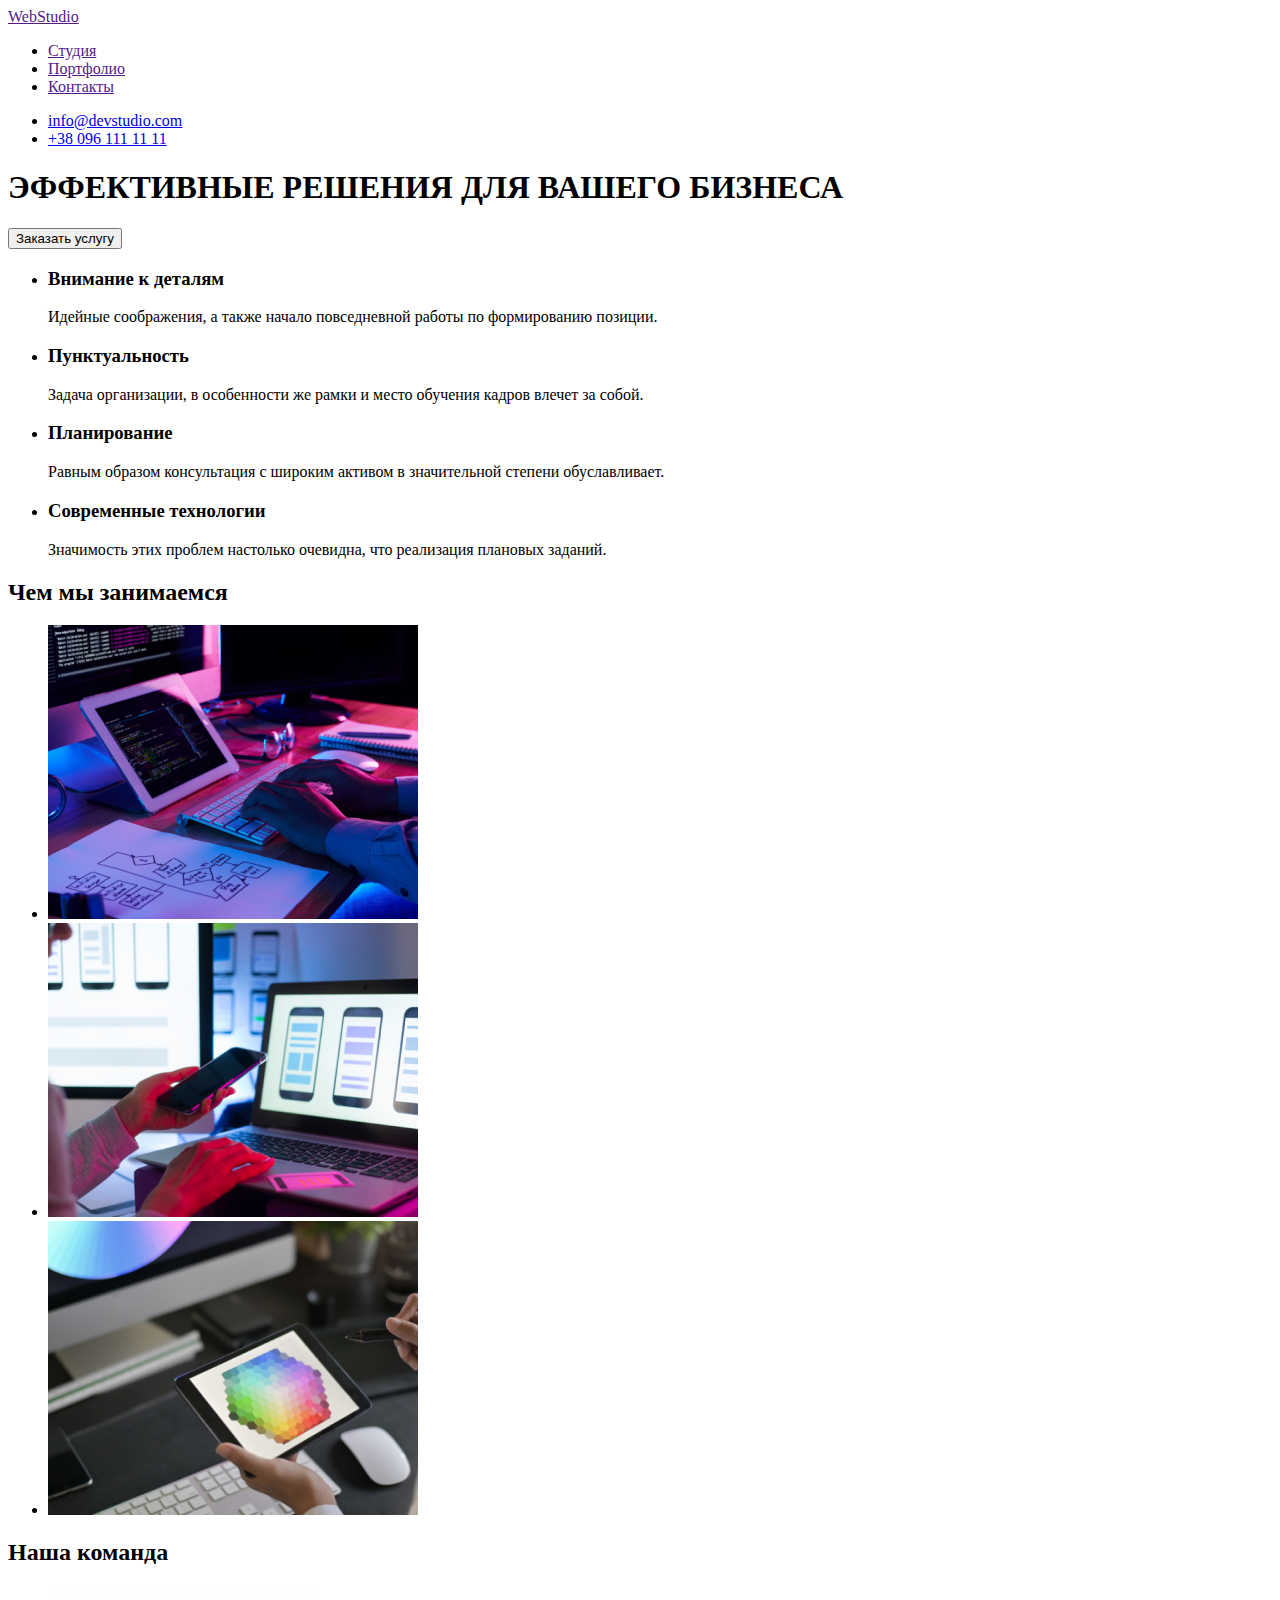
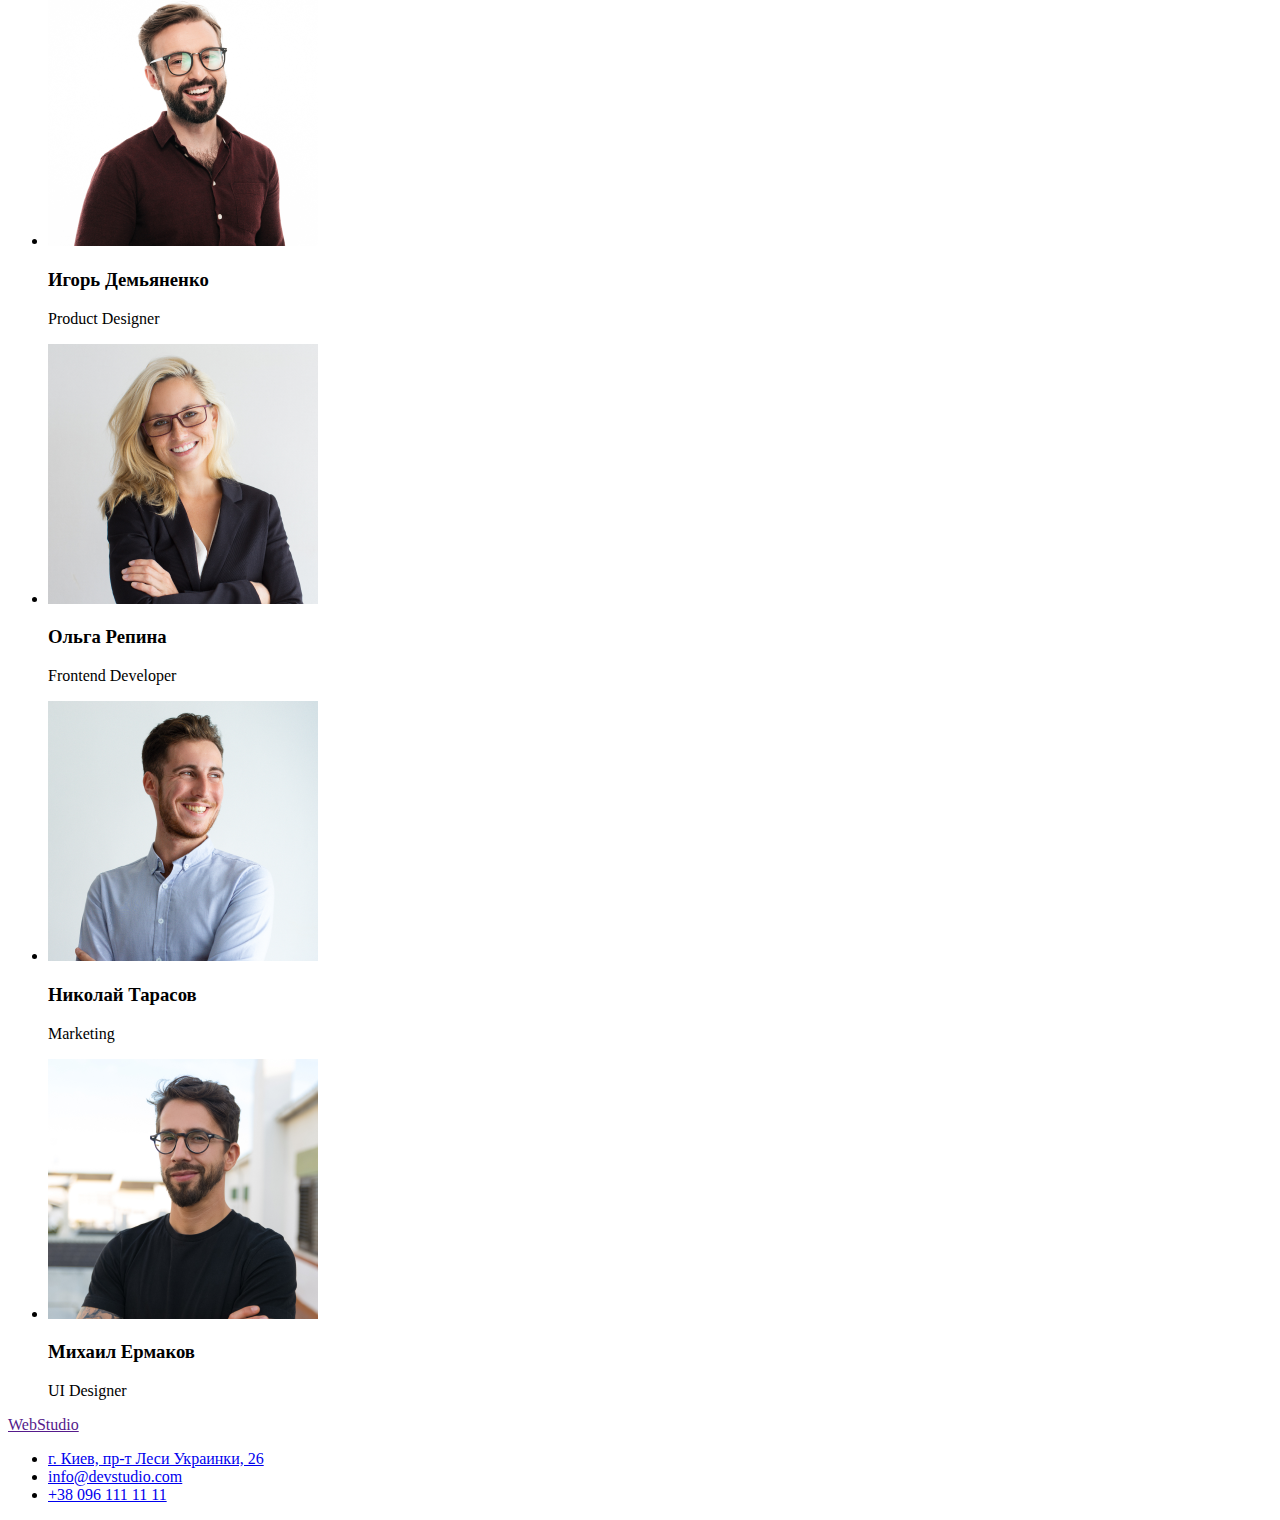
==== index.html @ d19eccad "ДЗ Nr.1 Исправления" ====
<!DOCTYPE html>
<html lang="ru">

<head>
    <meta charset="UTF-8">
    <meta name="viewport" content="width=device-width, initial-scale=1.0">
    <title>MyProject</title>
</head>

<body>
    <header>
        <nav>
            <a href="">WebStudio</a>
            <ul>
                <li>
                    <a href="">Студия</a>
                </li>
                <li>
                    <a href="">Портфолио</a>
                </li>
                <li>
                    <a href="">Контакты</a>
                </li>
            </ul>
        </nav>

        <ul>
            <li>
                <a href="mailto:info@devstudio.com">info@devstudio.com</a>
            </li>
            <li>
                <a href="tel:+380961111111">+38 096 111 11 11</a>
            </li>
        </ul>

    </header>

    <main>
        <!-- HERO -->
        <section>
            <h1>ЭФФЕКТИВНЫЕ РЕШЕНИЯ ДЛЯ ВАШЕГО БИЗНЕСА</h1>
            <button type="button">Заказать услугу</button>
        </section>

        <!-- ADVANTAGES -->
        <section>
            <!-- <h2 hidden>Преимущества</h2> -->
            <ul>
                <li>
                    <h3>Внимание к деталям</h3>
                    <p>Идейные соображения, а также начало повседневной работы по формированию позиции.</p>
                </li>
                <li>
                    <h3>Пунктуальность</h3>
                    <p>Задача организации, в особенности же рамки и место обучения кадров влечет за собой.</p>
                </li>
                <li>
                    <h3>Планирование</h3>
                    <p>Равным образом консультация с широким активом в значительной степени обуславливает.</p>
                </li>
                <li>
                    <h3>Современные технологии</h3>
                    <p>Значимость этих проблем настолько очевидна, что реализация плановых заданий.</p>
                </li>
            </ul>
        </section>

        <!-- ABOUT US -->
        <section>
            <h2>Чем мы занимаемся</h2>
            <ul>
                <li>
                    <img src="./images/about_us/about-img-1.png" alt="Веб-дизайн для ноутбуков" width="370"
                        height="294">
                </li>
                <li>
                    <img src="./images/about_us/about-img-2.png" alt="Веб-дизайн для смартфонов" width="370"
                        height="294">
                </li>
                <li>
                    <img src="./images/about_us/about-img-3.png" alt="Веб-дизайн для планшетов" width="370"
                        height="294">
                </li>
            </ul>
        </section>

        <!-- OUR TEAM -->
        <section>
            <h2>Наша команда</h2>
            <ul>
                <li>
                    <img src="./images/our_team/team-img-1.png" alt="фото Игорь Демьяненко" width="270" height="260">
                    <h3>Игорь Демьяненко</h3>
                    <p lang="en">Product Designer</p>
                </li>
                <li>
                    <img src="./images/our_team/team-img-2.png" alt="фото Ольга Репина" width="270" height="260">
                    <h3>Ольга Репина</h3>
                    <p lang="en">Frontend Developer</p>
                </li>
                <li>
                    <img src="./images/our_team/team-img-3.png" alt="фото Николай Тарасов" width="270" height="260">
                    <h3>Николай Тарасов</h3>
                    <p lang="en">Marketing</p>
                </li>
                <li>
                    <img src="./images/our_team/team-img-4.png" alt="фото Михаил Ермаков" width="270" height="260">
                    <h3>Михаил Ермаков</h3>
                    <p lang="en">UI Designer</p>
                </li>
            </ul>
        </section>
    </main>

    <footer>
        <a href="">WebStudio</a>
        <ul>
            <li>
                <a href="https://goo.gl/maps/kH56KX3NDY2kBuDz9" target="_blank">г. Киев, пр-т Леси Украинки, 26</a>
            </li>
            <li>
                <a href="mailto:info@devstudio.com">info@devstudio.com</a>
            </li>
            <li>
                <a href="tel:+380961111111">+38 096 111 11 11</a>
            </li>
        </ul>
    </footer>

</body>

</html>
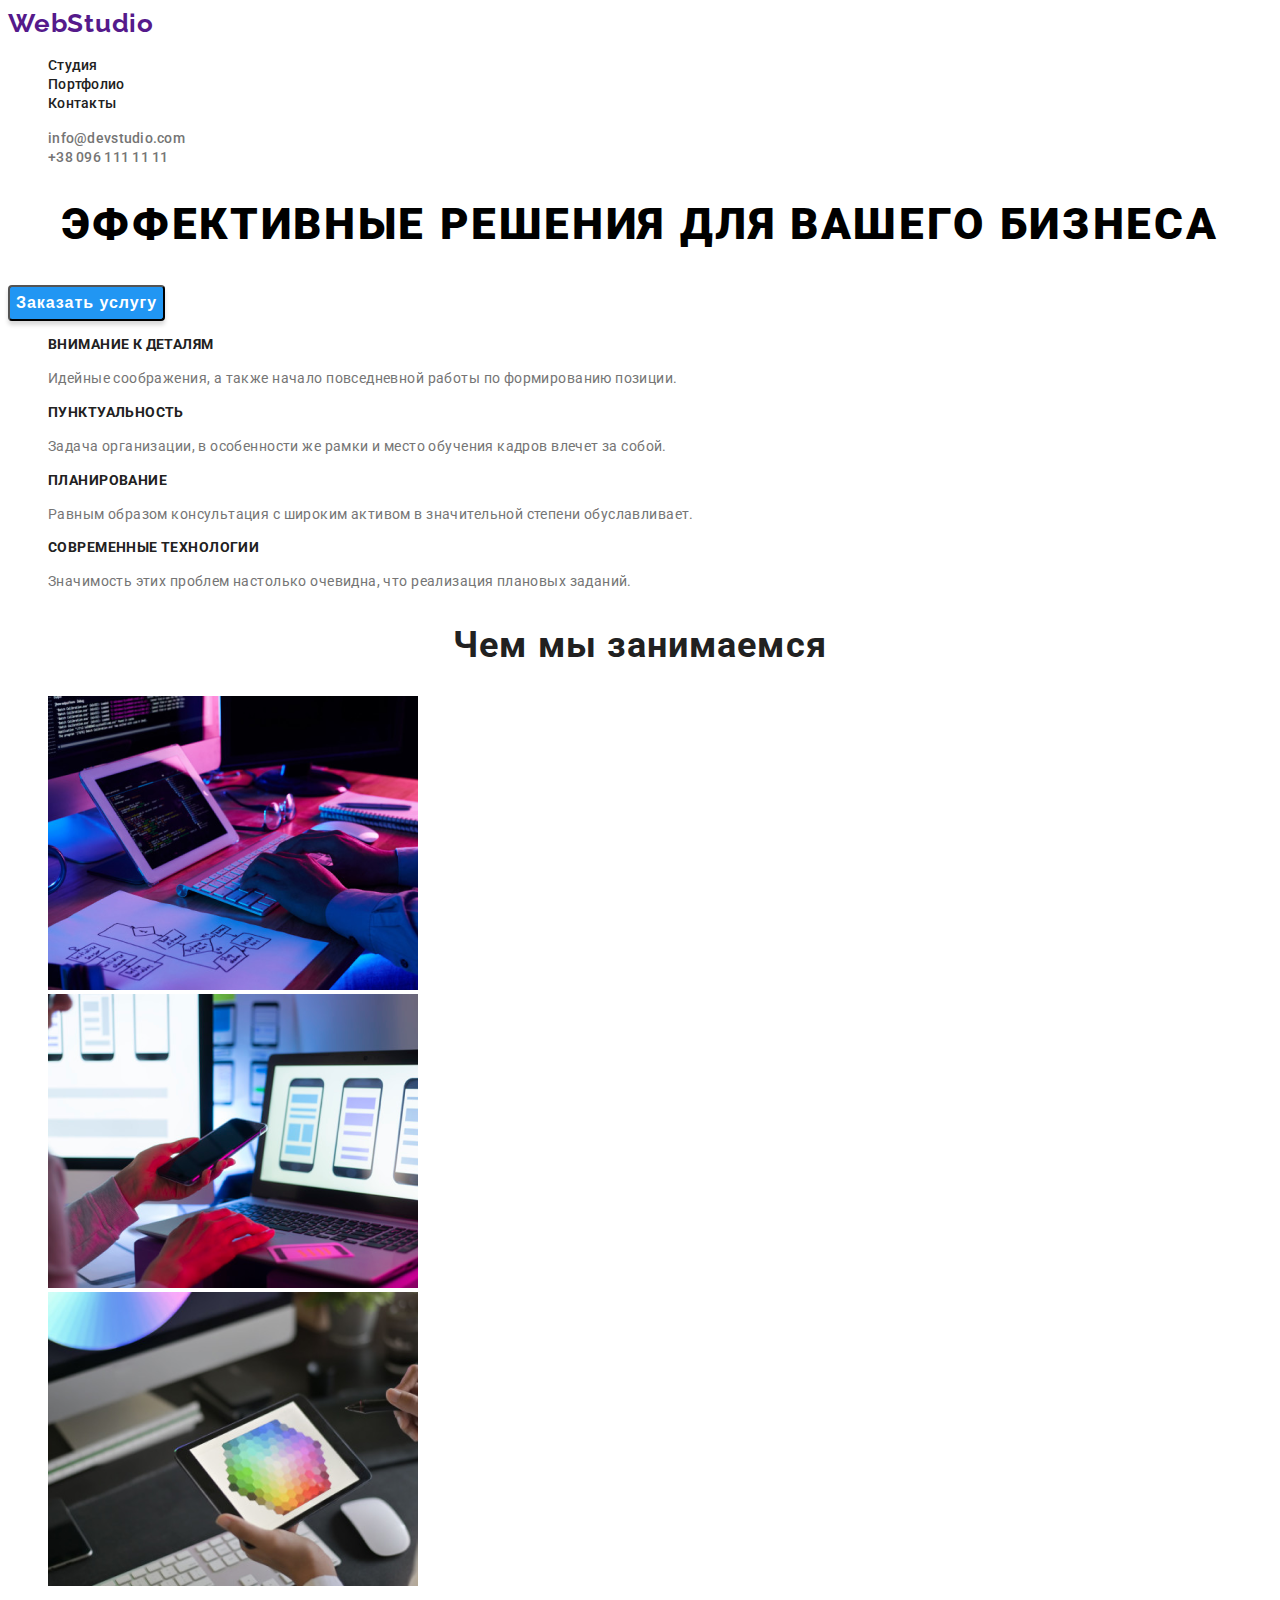
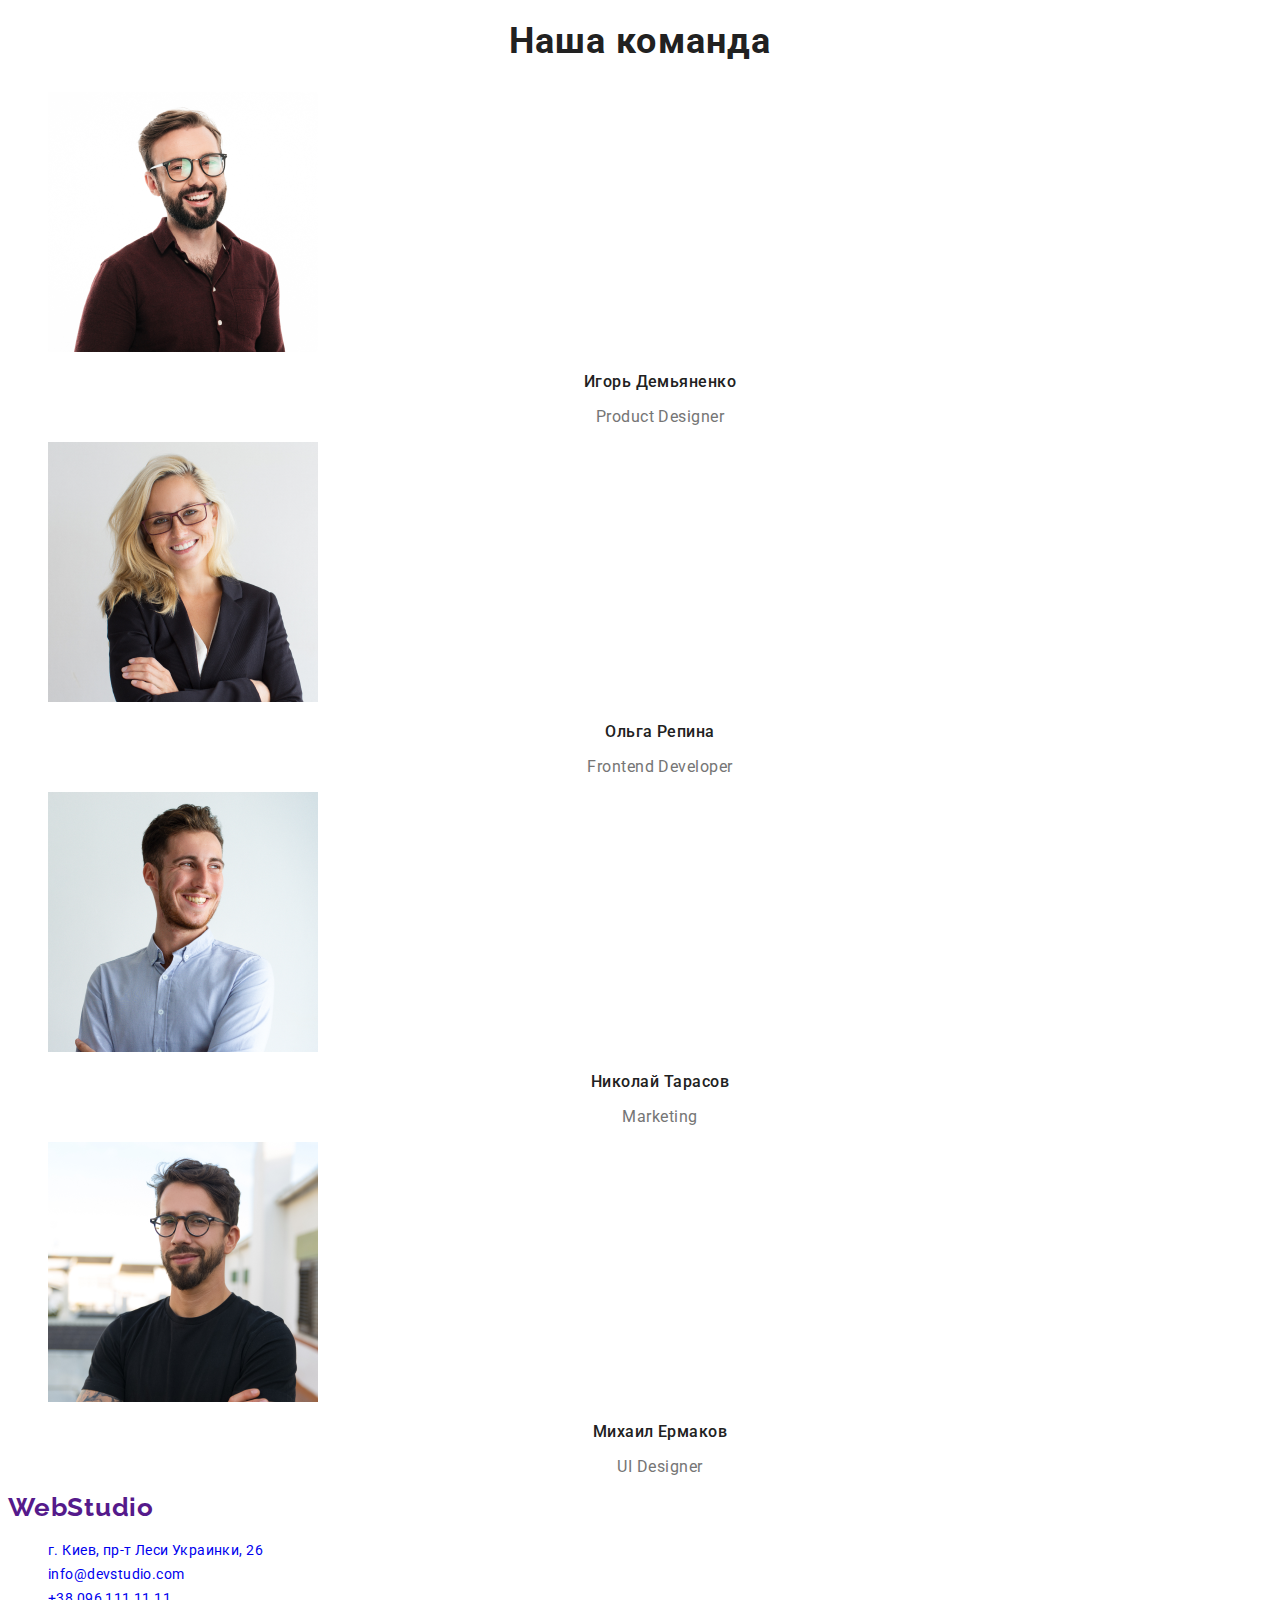
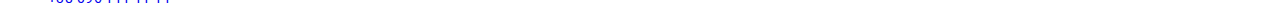
==== commit 1ac9870b: "ДЗ Nr.2" ====
--- a/index.html
+++ b/index.html
@@ -5,31 +5,40 @@
     <meta charset="UTF-8">
     <meta name="viewport" content="width=device-width, initial-scale=1.0">
     <title>MyProject</title>
+    <link rel="stylesheet" href="https://cdnjs.cloudflare.com/ajax/libs/modern-normalize/1.0.0/modern-normalize.min.css"
+        integrity="sha512-ISS7cAi1PEhQ8jnbJpJZMd29NlhNj4AWYyLOSp2CE/CsHxTCu+r+t0D2yoJudVrd0/8fTVPUVDzY5Tvli75u/g=="
+        crossorigin="anonymous" />
+    <link rel="preconnect" href="https://fonts.gstatic.com">
+    <link rel="preconnect" href="https://fonts.gstatic.com">
+    <link
+        href="https://fonts.googleapis.com/css2?family=Raleway:wght@700&family=Roboto:wght@400;500;700;900&display=swap"
+        rel="stylesheet">
+    <link rel="stylesheet" href="./css/styles.css">
 </head>
 
 <body>
-    <header>
-        <nav>
-            <a href="">WebStudio</a>
-            <ul>
-                <li>
-                    <a href="">Студия</a>
+    <header class="header">
+        <nav class="navigation">
+            <a class="logo link" href="">WebStudio</a>
+            <ul class="nav-list list">
+                <li class="nav-list-item">
+                    <a class="nav-link link" href="">Студия</a>
                 </li>
-                <li>
-                    <a href="">Портфолио</a>
+                <li class="nav-list-item">
+                    <a class="nav-link link" href="">Портфолио</a>
                 </li>
-                <li>
-                    <a href="">Контакты</a>
+                <li class="nav-list-item">
+                    <a class="nav-link link" href="">Контакты</a>
                 </li>
             </ul>
         </nav>
 
-        <ul>
-            <li>
-                <a href="mailto:info@devstudio.com">info@devstudio.com</a>
+        <ul class="list">
+            <li class="contact-list-item">
+                <a class="header-contact-link link" href="mailto:info@devstudio.com">info@devstudio.com</a>
             </li>
-            <li>
-                <a href="tel:+380961111111">+38 096 111 11 11</a>
+            <li class="contact-list-item">
+                <a class="header-contact-link link" href="tel:+380961111111">+38 096 111 11 11</a>
             </li>
         </ul>
 
@@ -37,92 +46,101 @@
 
     <main>
         <!-- HERO -->
-        <section>
-            <h1>ЭФФЕКТИВНЫЕ РЕШЕНИЯ ДЛЯ ВАШЕГО БИЗНЕСА</h1>
-            <button type="button">Заказать услугу</button>
+        <section class="hero">
+            <h1 class="hero-title">Эффективные решения для вашего бизнеса</h1>
+            <button class="modal-btn" type="button">Заказать услугу</button>
         </section>
 
         <!-- ADVANTAGES -->
-        <section>
+        <section class="advantages">
             <!-- <h2 hidden>Преимущества</h2> -->
-            <ul>
-                <li>
-                    <h3>Внимание к деталям</h3>
-                    <p>Идейные соображения, а также начало повседневной работы по формированию позиции.</p>
+            <ul class="list">
+                <li class="adv-list-item">
+                    <h3 class="adv-title">Внимание к деталям</h3>
+                    <p class="adv-text">Идейные соображения, а также начало повседневной работы по формированию позиции.
+                    </p>
                 </li>
                 <li>
-                    <h3>Пунктуальность</h3>
-                    <p>Задача организации, в особенности же рамки и место обучения кадров влечет за собой.</p>
+                    <h3 class="adv-title">Пунктуальность</h3>
+                    <p class="adv-text">Задача организации, в особенности же рамки и место обучения кадров влечет за
+                        собой.</p>
                 </li>
-                <li>
-                    <h3>Планирование</h3>
-                    <p>Равным образом консультация с широким активом в значительной степени обуславливает.</p>
+                <li class="adv-list-item">
+                    <h3 class="adv-title">Планирование</h3>
+                    <p class="adv-text">Равным образом консультация с широким активом в значительной степени
+                        обуславливает.</p>
                 </li>
-                <li>
-                    <h3>Современные технологии</h3>
-                    <p>Значимость этих проблем настолько очевидна, что реализация плановых заданий.</p>
+                <li class="adv-list-item">
+                    <h3 class="adv-title">Современные технологии</h3>
+                    <p class="adv-text">Значимость этих проблем настолько очевидна, что реализация плановых заданий.</p>
                 </li>
             </ul>
         </section>
 
         <!-- ABOUT US -->
-        <section>
-            <h2>Чем мы занимаемся</h2>
-            <ul>
-                <li>
-                    <img src="./images/about_us/about-img-1.png" alt="Веб-дизайн для ноутбуков" width="370"
-                        height="294">
+        <section class="about-us">
+            <h2 class="subtitle">Чем мы занимаемся</h2>
+            <ul class="about-list list">
+                <li class="about-list-item">
+                    <img class="about-list-img" src="./images/about_us/about-img-1.png" alt="Веб-дизайн для ноутбуков"
+                        width="370" height="294">
                 </li>
-                <li>
-                    <img src="./images/about_us/about-img-2.png" alt="Веб-дизайн для смартфонов" width="370"
-                        height="294">
+                <li class="about-list-item">
+                    <img class="about-list-img" src="./images/about_us/about-img-2.png" alt="Веб-дизайн для смартфонов"
+                        width="370" height="294">
                 </li>
-                <li>
-                    <img src="./images/about_us/about-img-3.png" alt="Веб-дизайн для планшетов" width="370"
-                        height="294">
+                <li class="about-list-item">
+                    <img class="about-list-img" src="./images/about_us/about-img-3.png" alt="Веб-дизайн для планшетов"
+                        width="370" height="294">
                 </li>
             </ul>
         </section>
 
         <!-- OUR TEAM -->
-        <section>
-            <h2>Наша команда</h2>
-            <ul>
-                <li>
-                    <img src="./images/our_team/team-img-1.png" alt="фото Игорь Демьяненко" width="270" height="260">
-                    <h3>Игорь Демьяненко</h3>
-                    <p lang="en">Product Designer</p>
+        <section class="our-team">
+            <h2 class="subtitle">Наша команда</h2>
+            <ul class="list">
+                <li class="our-team-list-item">
+                    <img class="our-team-list-img" src="./images/our_team/team-img-1.png" alt="фото Игорь Демьяненко"
+                        width="270" height="260">
+                    <h3 class="our-team-names">Игорь Демьяненко</h3>
+                    <p class="our-team-positions" lang="en">Product Designer</p>
                 </li>
-                <li>
-                    <img src="./images/our_team/team-img-2.png" alt="фото Ольга Репина" width="270" height="260">
-                    <h3>Ольга Репина</h3>
-                    <p lang="en">Frontend Developer</p>
+                <li class="our-team-list-item">
+                    <img class="our-team-list-img" src="./images/our_team/team-img-2.png" alt="фото Ольга Репина"
+                        width="270" height="260">
+                    <h3 class="our-team-names">Ольга Репина</h3>
+                    <p class="our-team-positions" lang="en">Frontend Developer</p>
                 </li>
-                <li>
-                    <img src="./images/our_team/team-img-3.png" alt="фото Николай Тарасов" width="270" height="260">
-                    <h3>Николай Тарасов</h3>
-                    <p lang="en">Marketing</p>
+                <li class="our-team-list-item">
+                    <img class="our-team-list-img" src="./images/our_team/team-img-3.png" alt="фото Николай Тарасов"
+                        width="270" height="260">
+                    <h3 class="our-team-names">Николай Тарасов</h3>
+                    <p class="our-team-positions" lang="en">Marketing</p>
                 </li>
-                <li>
-                    <img src="./images/our_team/team-img-4.png" alt="фото Михаил Ермаков" width="270" height="260">
-                    <h3>Михаил Ермаков</h3>
-                    <p lang="en">UI Designer</p>
+                <li class="our-team-list-item">
+                    <img class="our-team-list-img" src="./images/our_team/team-img-4.png" alt="фото Михаил Ермаков"
+                        width="270" height="260">
+                    <h3 class="our-team-names">Михаил Ермаков</h3>
+                    <p class="our-team-positions" lang="en">UI Designer</p>
                 </li>
             </ul>
         </section>
     </main>
 
     <footer>
-        <a href="">WebStudio</a>
-        <ul>
+        <a class="logo link" href="">WebStudio</a>
+        <ul class="footer-list list">
             <li>
-                <a href="https://goo.gl/maps/kH56KX3NDY2kBuDz9" target="_blank">г. Киев, пр-т Леси Украинки, 26</a>
+                <a class="address-link link" href="https://goo.gl/maps/kH56KX3NDY2kBuDz9" target="_blank">г. Киев, пр-т
+                    Леси
+                    Украинки, 26</a>
             </li>
             <li>
-                <a href="mailto:info@devstudio.com">info@devstudio.com</a>
+                <a class="footer-contact-link link" href="mailto:info@devstudio.com">info@devstudio.com</a>
             </li>
             <li>
-                <a href="tel:+380961111111">+38 096 111 11 11</a>
+                <a class="footer-contact-link link" href="tel:+380961111111">+38 096 111 11 11</a>
             </li>
         </ul>
     </footer>
--- a/css/styles.css
+++ b/css/styles.css
@@ -0,0 +1,179 @@
+:root {
+  --main-font: "Roboto", sans-serif;
+  --secondary-font: "Raleway", sans-serif;
+  --accent-color: #2196f3;
+}
+
+body {
+  font-family: var(--main-font);
+}
+
+.link {
+  text-decoration: none;
+}
+
+.list {
+  list-style: none;
+}
+
+/* ================= HEADER ================= */
+
+.nav-link {
+  font-weight: 500;
+  font-size: 14px;
+  line-height: 1.14;
+  letter-spacing: 0.02em;
+
+  color: #212121;
+}
+
+.nav-link:hover,
+.nav-link:focus {
+  color: var(--accent-color);
+}
+
+.header-contact-link {
+  font-weight: 500;
+  font-size: 14px;
+  line-height: 1.14;
+  letter-spacing: 0.02em;
+
+  color: #757575;
+}
+
+.header-contact-link:hover,
+.header-contact-link:focus {
+  color: var(--accent-color);
+}
+
+/* ================= END HEADER ================= */
+
+/* ================= HERO ================= */
+
+.hero-title {
+  font-weight: 900;
+  font-size: 44px;
+  line-height: 1.36;
+  text-align: center;
+  letter-spacing: 0.06em;
+  text-transform: uppercase;
+
+  /* color: #ffffff; */
+}
+
+.modal-btn {
+  font-weight: 700;
+  font-size: 16px;
+  line-height: 1.88;
+  letter-spacing: 0.06em;
+  cursor: pointer;
+
+  color: #ffffff;
+  background: var(--accent-color);
+  box-shadow: 0px 4px 4px rgba(0, 0, 0, 0.15);
+  border-radius: 4px;
+}
+
+/* ================= END HERO ================= */
+
+/* ================= ADVANTAGES ================= */
+
+.adv-title {
+  font-style: normal;
+  font-weight: 700;
+  font-size: 14px;
+  line-height: 1.14;
+  letter-spacing: 0.03em;
+  text-transform: uppercase;
+
+  color: #212121;
+}
+
+.adv-text {
+  font-style: normal;
+  font-weight: 400;
+  font-size: 14px;
+  line-height: 1.71;
+  letter-spacing: 0.03em;
+
+  color: #757575;
+}
+/* ================= END ADVANTAGES ================= */
+
+/* ================= ABOUT US ================= */
+
+/* ================= END ABOUT US ================= */
+
+/* ================= OUR TEAM ================= */
+
+.our-team-names {
+  font-style: normal;
+  font-weight: 500;
+  font-size: 16px;
+  line-height: 1.19;
+  text-align: center;
+  letter-spacing: 0.03em;
+
+  color: #212121;
+}
+
+.our-team-positions {
+  font-style: normal;
+  font-weight: 400;
+  font-size: 16px;
+  line-height: 1.19;
+  text-align: center;
+  letter-spacing: 0.03em;
+
+  color: #757575;
+}
+
+/* ================= END OUR TEAM ================= */
+
+/* ================= FOOTER ================= */
+
+.address-link {
+  font-style: normal;
+  font-weight: 400;
+  font-size: 14px;
+  line-height: 1.71;
+  letter-spacing: 0.03em;
+
+  /* color: #FFFFFF; */
+}
+
+.footer-contact-link {
+  font-style: normal;
+  font-weight: 400;
+  font-size: 14px;
+  line-height: 1.71;
+  letter-spacing: 0.03em;
+
+  /* color: rgba(255, 255, 255, 0.6); */
+}
+/* ================= END FOOTER ================= */
+
+/* ================= COMPONENTS ================= */
+
+.logo {
+  font-family: var(--secondary-font);
+  font-style: normal;
+  font-weight: 700;
+  font-size: 26px;
+  line-height: 1.19;
+  letter-spacing: 0.03em;
+
+  /* color: #2196f3; */
+}
+
+.subtitle {
+  font-weight: 700;
+  font-size: 36px;
+  line-height: 1.17;
+  text-align: center;
+  letter-spacing: 0.03em;
+
+  color: #212121;
+}
+
+/* ================= END COMPONENTS ================= */
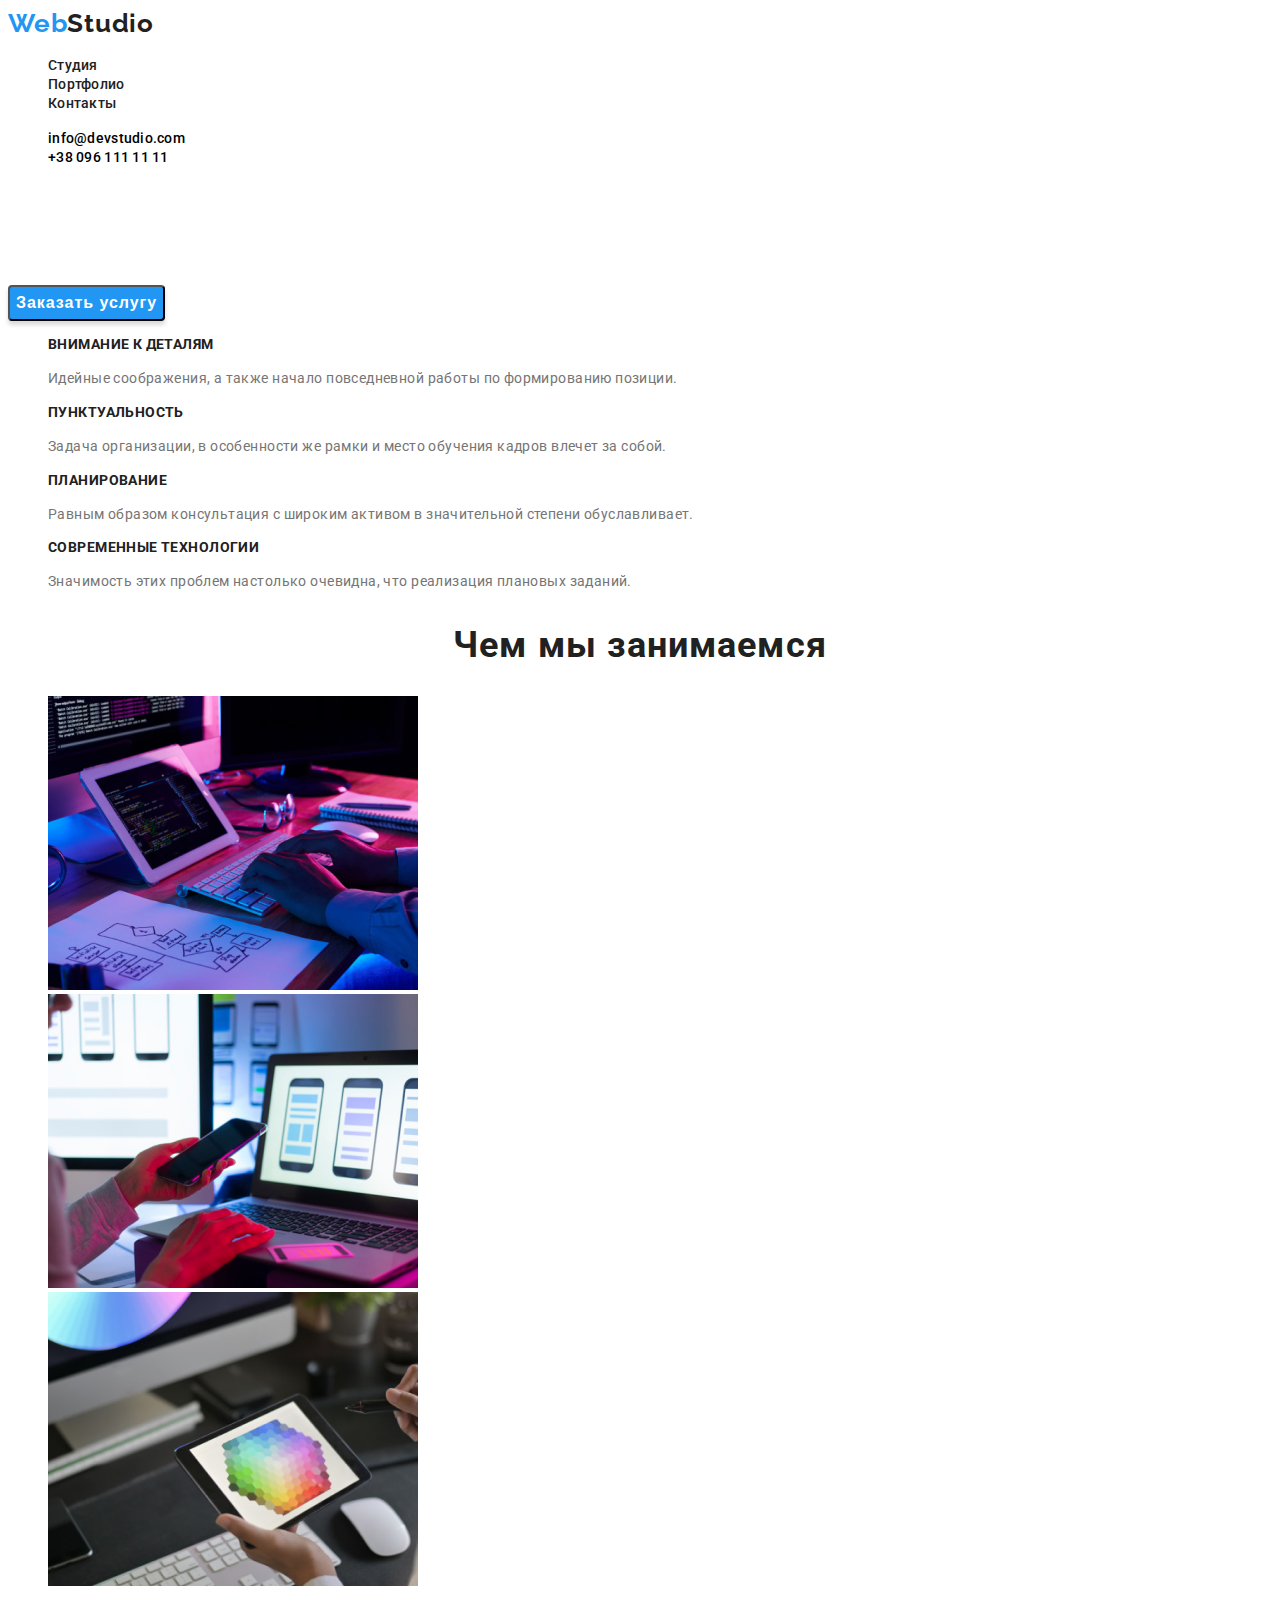
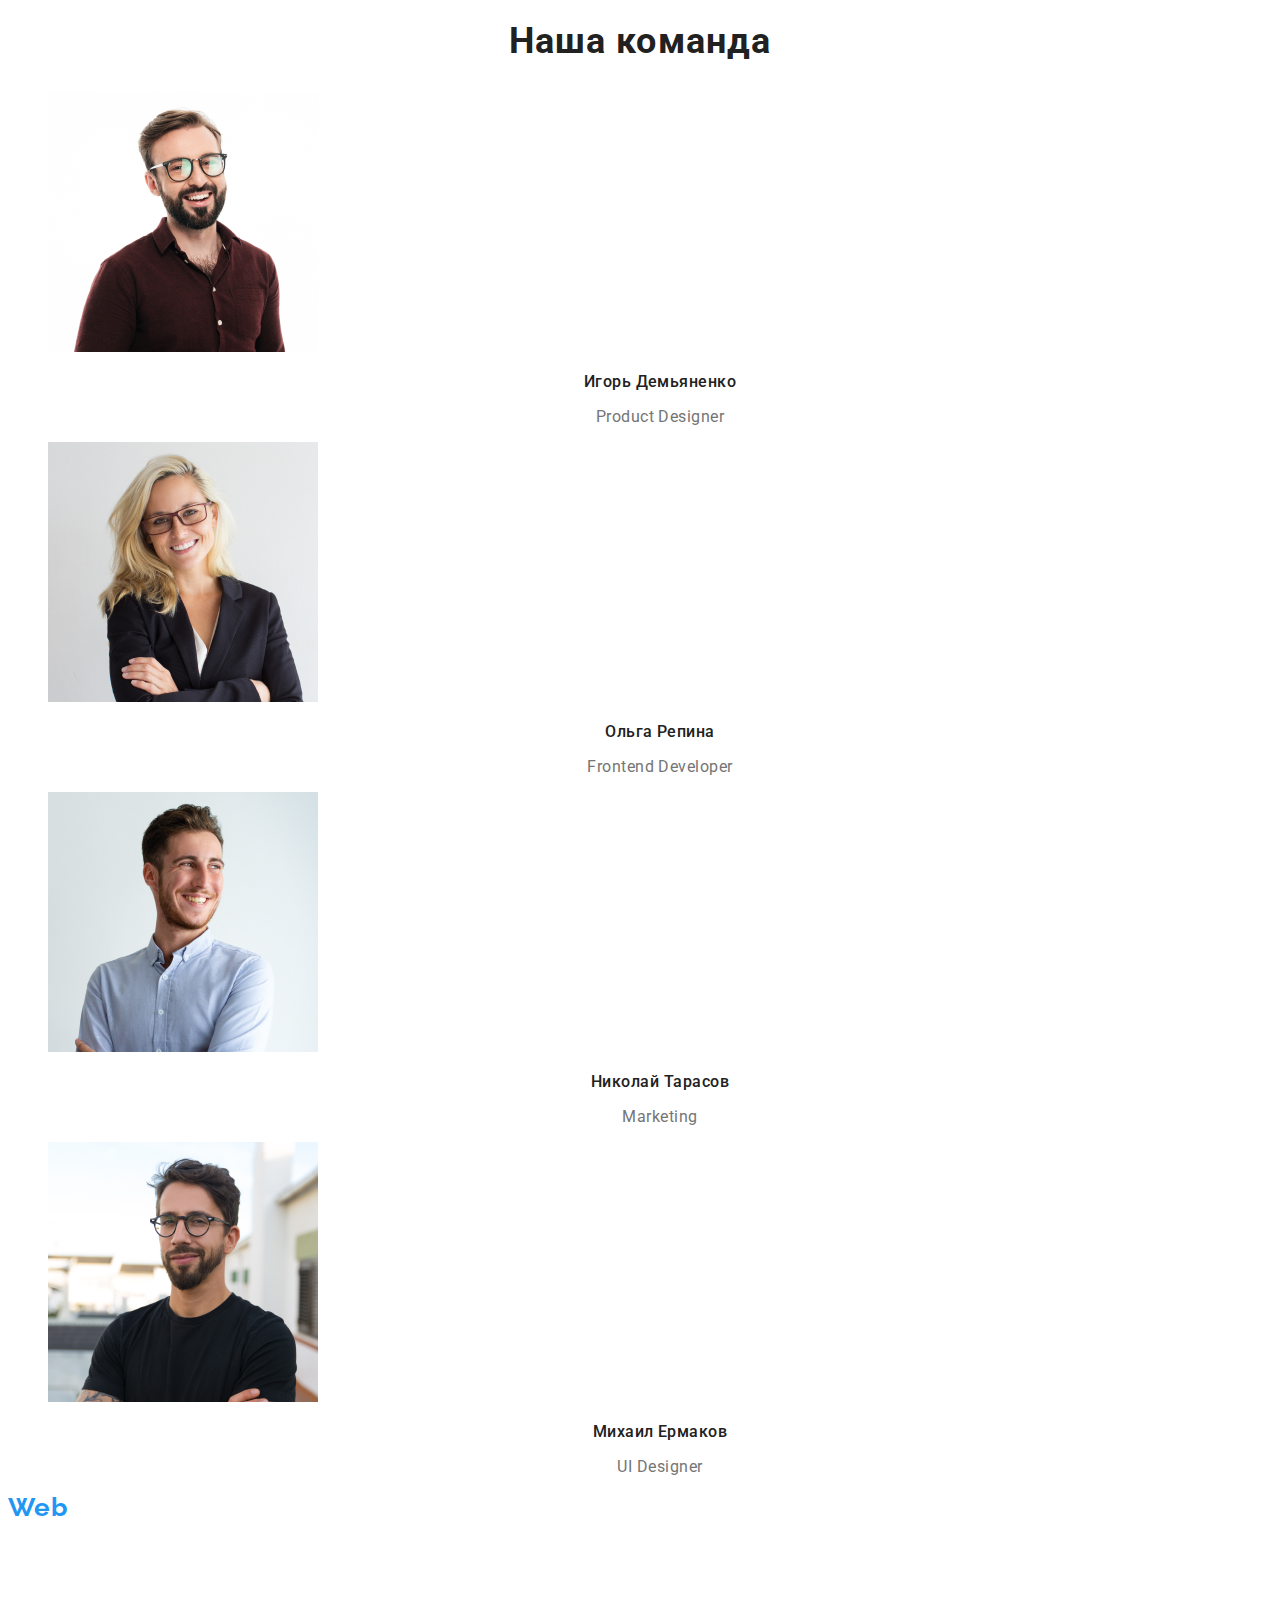
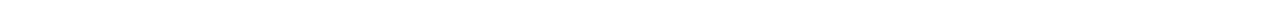
==== commit 66cc7a5b: "ДЗ Nr.2 Исправления" ====
--- a/index.html
+++ b/index.html
@@ -19,13 +19,13 @@
 <body>
     <header class="header">
         <nav class="navigation">
-            <a class="logo link" href="">WebStudio</a>
+            <a class="logo link" href="">Web<span class="header-logo-second">Studio</span></a>
             <ul class="nav-list list">
                 <li class="nav-list-item">
                     <a class="nav-link link" href="">Студия</a>
                 </li>
                 <li class="nav-list-item">
-                    <a class="nav-link link" href="">Портфолио</a>
+                    <a class="nav-link link" href="./portfolio.html">Портфолио</a>
                 </li>
                 <li class="nav-list-item">
                     <a class="nav-link link" href="">Контакты</a>
@@ -41,7 +41,6 @@
                 <a class="header-contact-link link" href="tel:+380961111111">+38 096 111 11 11</a>
             </li>
         </ul>
-
     </header>
 
     <main>
@@ -82,15 +81,15 @@
             <h2 class="subtitle">Чем мы занимаемся</h2>
             <ul class="about-list list">
                 <li class="about-list-item">
-                    <img class="about-list-img" src="./images/about_us/about-img-1.png" alt="Веб-дизайн для ноутбуков"
+                    <img class="about-list-img" src="./images/about_us/about-img-1.jpg" alt="Веб-дизайн для ноутбуков"
                         width="370" height="294">
                 </li>
                 <li class="about-list-item">
-                    <img class="about-list-img" src="./images/about_us/about-img-2.png" alt="Веб-дизайн для смартфонов"
+                    <img class="about-list-img" src="./images/about_us/about-img-2.jpg" alt="Веб-дизайн для смартфонов"
                         width="370" height="294">
                 </li>
                 <li class="about-list-item">
-                    <img class="about-list-img" src="./images/about_us/about-img-3.png" alt="Веб-дизайн для планшетов"
+                    <img class="about-list-img" src="./images/about_us/about-img-3.jpg" alt="Веб-дизайн для планшетов"
                         width="370" height="294">
                 </li>
             </ul>
@@ -101,25 +100,25 @@
             <h2 class="subtitle">Наша команда</h2>
             <ul class="list">
                 <li class="our-team-list-item">
-                    <img class="our-team-list-img" src="./images/our_team/team-img-1.png" alt="фото Игорь Демьяненко"
+                    <img class="our-team-list-img" src="./images/our_team/team-img-1.jpg" alt="фото Игорь Демьяненко"
                         width="270" height="260">
                     <h3 class="our-team-names">Игорь Демьяненко</h3>
                     <p class="our-team-positions" lang="en">Product Designer</p>
                 </li>
                 <li class="our-team-list-item">
-                    <img class="our-team-list-img" src="./images/our_team/team-img-2.png" alt="фото Ольга Репина"
+                    <img class="our-team-list-img" src="./images/our_team/team-img-2.jpg" alt="фото Ольга Репина"
                         width="270" height="260">
                     <h3 class="our-team-names">Ольга Репина</h3>
                     <p class="our-team-positions" lang="en">Frontend Developer</p>
                 </li>
                 <li class="our-team-list-item">
-                    <img class="our-team-list-img" src="./images/our_team/team-img-3.png" alt="фото Николай Тарасов"
+                    <img class="our-team-list-img" src="./images/our_team/team-img-3.jpg" alt="фото Николай Тарасов"
                         width="270" height="260">
                     <h3 class="our-team-names">Николай Тарасов</h3>
                     <p class="our-team-positions" lang="en">Marketing</p>
                 </li>
                 <li class="our-team-list-item">
-                    <img class="our-team-list-img" src="./images/our_team/team-img-4.png" alt="фото Михаил Ермаков"
+                    <img class="our-team-list-img" src="./images/our_team/team-img-4.jpg" alt="фото Михаил Ермаков"
                         width="270" height="260">
                     <h3 class="our-team-names">Михаил Ермаков</h3>
                     <p class="our-team-positions" lang="en">UI Designer</p>
@@ -129,12 +128,12 @@
     </main>
 
     <footer>
-        <a class="logo link" href="">WebStudio</a>
+        <a class="logo link" href="">Web<span class="footer-logo-second">Studio</span></a>
         <ul class="footer-list list">
             <li>
-                <a class="address-link link" href="https://goo.gl/maps/kH56KX3NDY2kBuDz9" target="_blank">г. Киев, пр-т
-                    Леси
-                    Украинки, 26</a>
+                <a class="address-link link" href="https://goo.gl/maps/kH56KX3NDY2kBuDz9" target="_blank"
+                    rel="noopener noreferrer">г. Киев, пр-т
+                    Леси Украинки, 26</a>
             </li>
             <li>
                 <a class="footer-contact-link link" href="mailto:info@devstudio.com">info@devstudio.com</a>
--- a/css/styles.css
+++ b/css/styles.css
@@ -1,7 +1,12 @@
 :root {
   --main-font: "Roboto", sans-serif;
   --secondary-font: "Raleway", sans-serif;
+  --titles-color: #212121;
+  --main-text-color: #757575;
+  --secondary-text-color: #ffffff;
   --accent-color: #2196f3;
+  --footer-link-color: rgba(255, 255, 255, 0.6);
+  --button-background-color: #f5f4fa;
 }
 
 body {
@@ -24,7 +29,7 @@
   line-height: 1.14;
   letter-spacing: 0.02em;
 
-  color: #212121;
+  color: var(--titles-color);
 }
 
 .nav-link:hover,
@@ -38,7 +43,7 @@
   line-height: 1.14;
   letter-spacing: 0.02em;
 
-  color: #757575;
+  color: var(--text-color);
 }
 
 .header-contact-link:hover,
@@ -58,7 +63,7 @@
   letter-spacing: 0.06em;
   text-transform: uppercase;
 
-  /* color: #ffffff; */
+  color: var(--secondary-text-color);
 }
 
 .modal-btn {
@@ -68,7 +73,7 @@
   letter-spacing: 0.06em;
   cursor: pointer;
 
-  color: #ffffff;
+  color: var(--secondary-text-color);
   background: var(--accent-color);
   box-shadow: 0px 4px 4px rgba(0, 0, 0, 0.15);
   border-radius: 4px;
@@ -86,7 +91,7 @@
   letter-spacing: 0.03em;
   text-transform: uppercase;
 
-  color: #212121;
+  color: var(--titles-color);
 }
 
 .adv-text {
@@ -96,7 +101,7 @@
   line-height: 1.71;
   letter-spacing: 0.03em;
 
-  color: #757575;
+  color: var(--main-text-color);
 }
 /* ================= END ADVANTAGES ================= */
 
@@ -114,7 +119,7 @@
   text-align: center;
   letter-spacing: 0.03em;
 
-  color: #212121;
+  color: var(--titles-color);
 }
 
 .our-team-positions {
@@ -125,7 +130,7 @@
   text-align: center;
   letter-spacing: 0.03em;
 
-  color: #757575;
+  color: var(--main-text-color);
 }
 
 /* ================= END OUR TEAM ================= */
@@ -139,7 +144,7 @@
   line-height: 1.71;
   letter-spacing: 0.03em;
 
-  /* color: #FFFFFF; */
+  color: var(--secondary-text-color);
 }
 
 .footer-contact-link {
@@ -149,7 +154,7 @@
   line-height: 1.71;
   letter-spacing: 0.03em;
 
-  /* color: rgba(255, 255, 255, 0.6); */
+  color: var(--footer-link-color);
 }
 /* ================= END FOOTER ================= */
 
@@ -163,7 +168,15 @@
   line-height: 1.19;
   letter-spacing: 0.03em;
 
-  /* color: #2196f3; */
+  color: var(--accent-color);
+}
+
+.header-logo-second {
+  color: var(--titles-color);
+}
+
+.footer-logo-second {
+  color: var(--secondary-text-color);
 }
 
 .subtitle {
@@ -173,7 +186,56 @@
   text-align: center;
   letter-spacing: 0.03em;
 
-  color: #212121;
+  color: var(--titles-color);
 }
 
 /* ================= END COMPONENTS ================= */
+
+/* ================= PORTFOLIO BUTTONS ================= */
+
+.portfolio-modal-btn {
+  font-weight: 500;
+  font-size: 16px;
+  line-height: 1.63;
+  letter-spacing: 0.03em;
+  cursor: pointer;
+
+  color: var(--titles-color);
+  background: var(--button-background-color);
+  box-shadow: 0px 3px 1px rgba(0, 0, 0, 0.1), 0px 1px 2px rgba(0, 0, 0, 0.08),
+    0px 2px 2px rgba(0, 0, 0, 0.12);
+  border-radius: 4px;
+  list-style: none;
+}
+
+.portfolio-modal-btn:hover,
+.portfolio-modal-btn:focus {
+  color: var(--secondary-text-color);
+  background: var(--accent-color);
+}
+
+/* ================= END PORTFOLIO BUTTONS ================= */
+
+/* ================= PROJECT LIST =================*/
+
+.project-name {
+  font-style: normal;
+  font-weight: 700;
+  font-size: 18px;
+  line-height: 2;
+  letter-spacing: 0.06em;
+
+  color: var(--titles-color);
+}
+
+.project-type {
+  font-style: normal;
+  font-weight: 400;
+  font-size: 16px;
+  line-height: 1.88;
+  letter-spacing: 0.03em;
+
+  color: var(--main-text-color);
+}
+
+/* ================= END PROJECT LIST ================= */
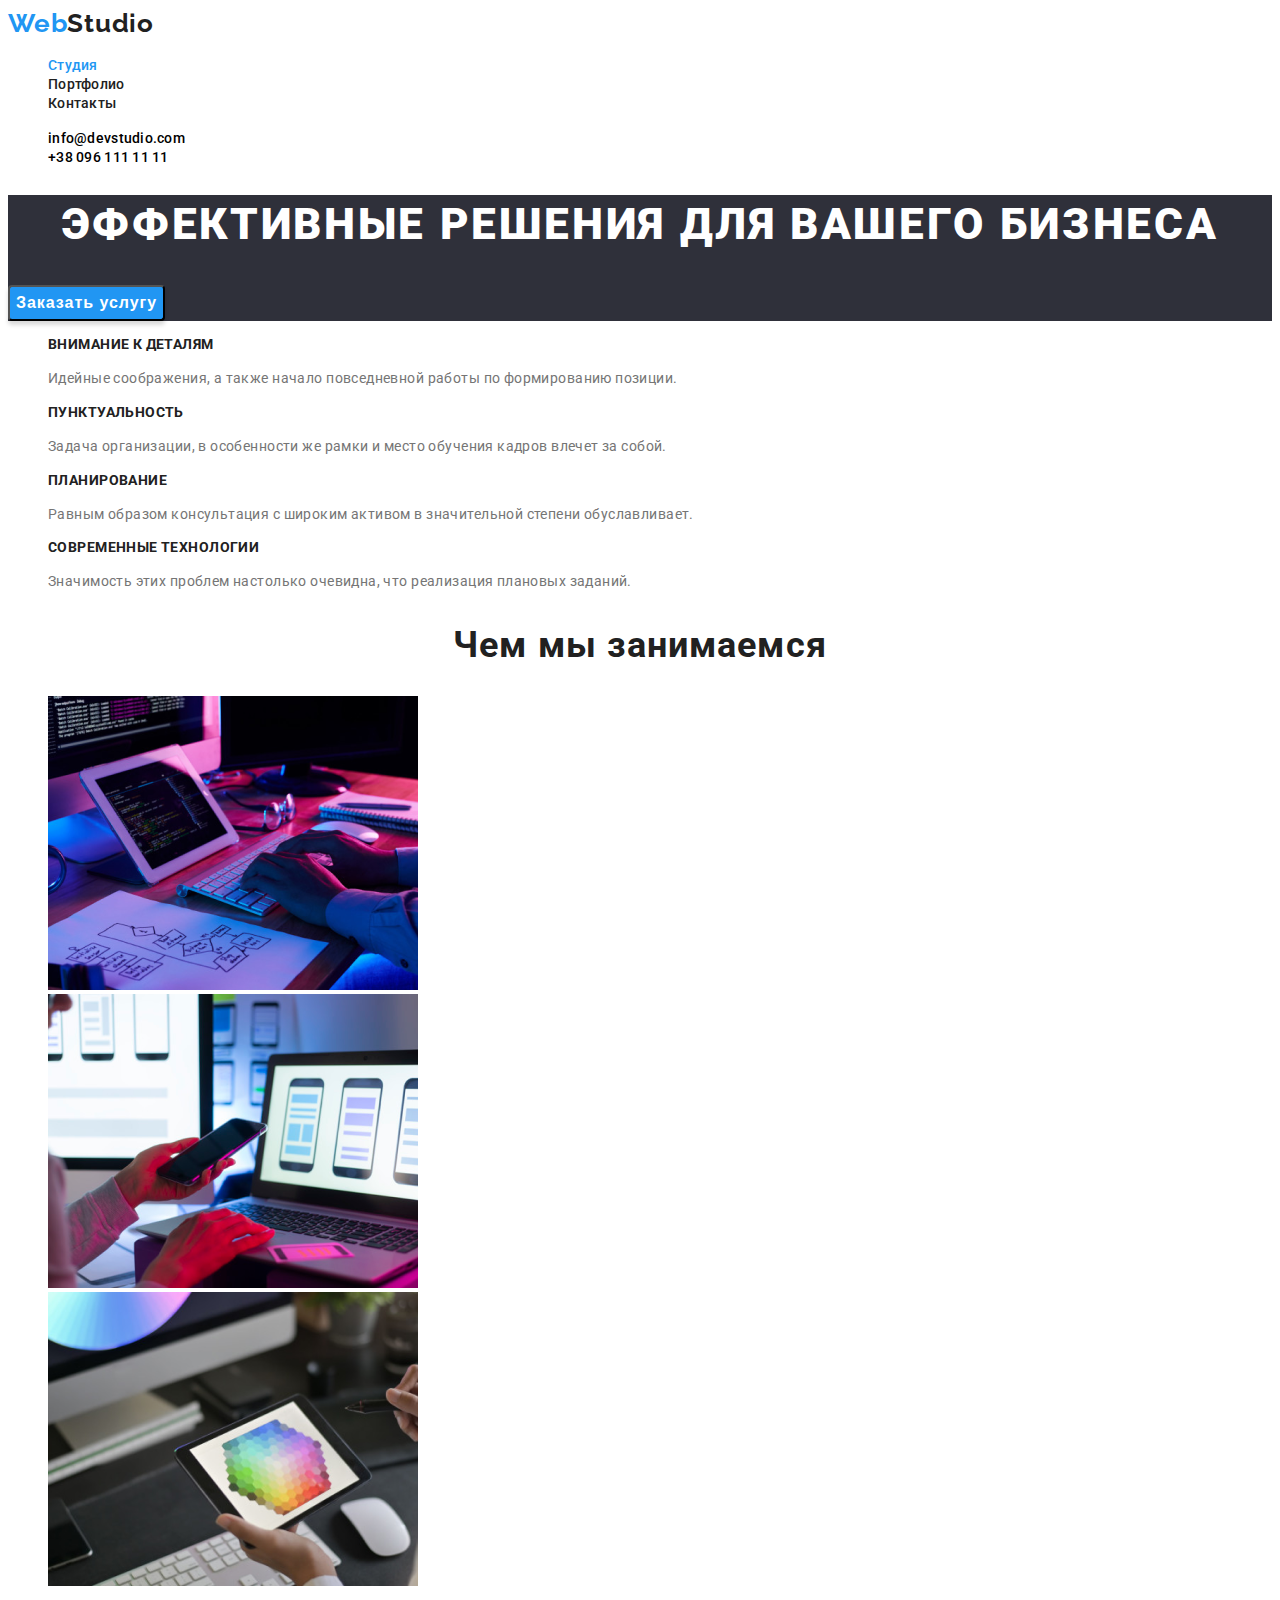
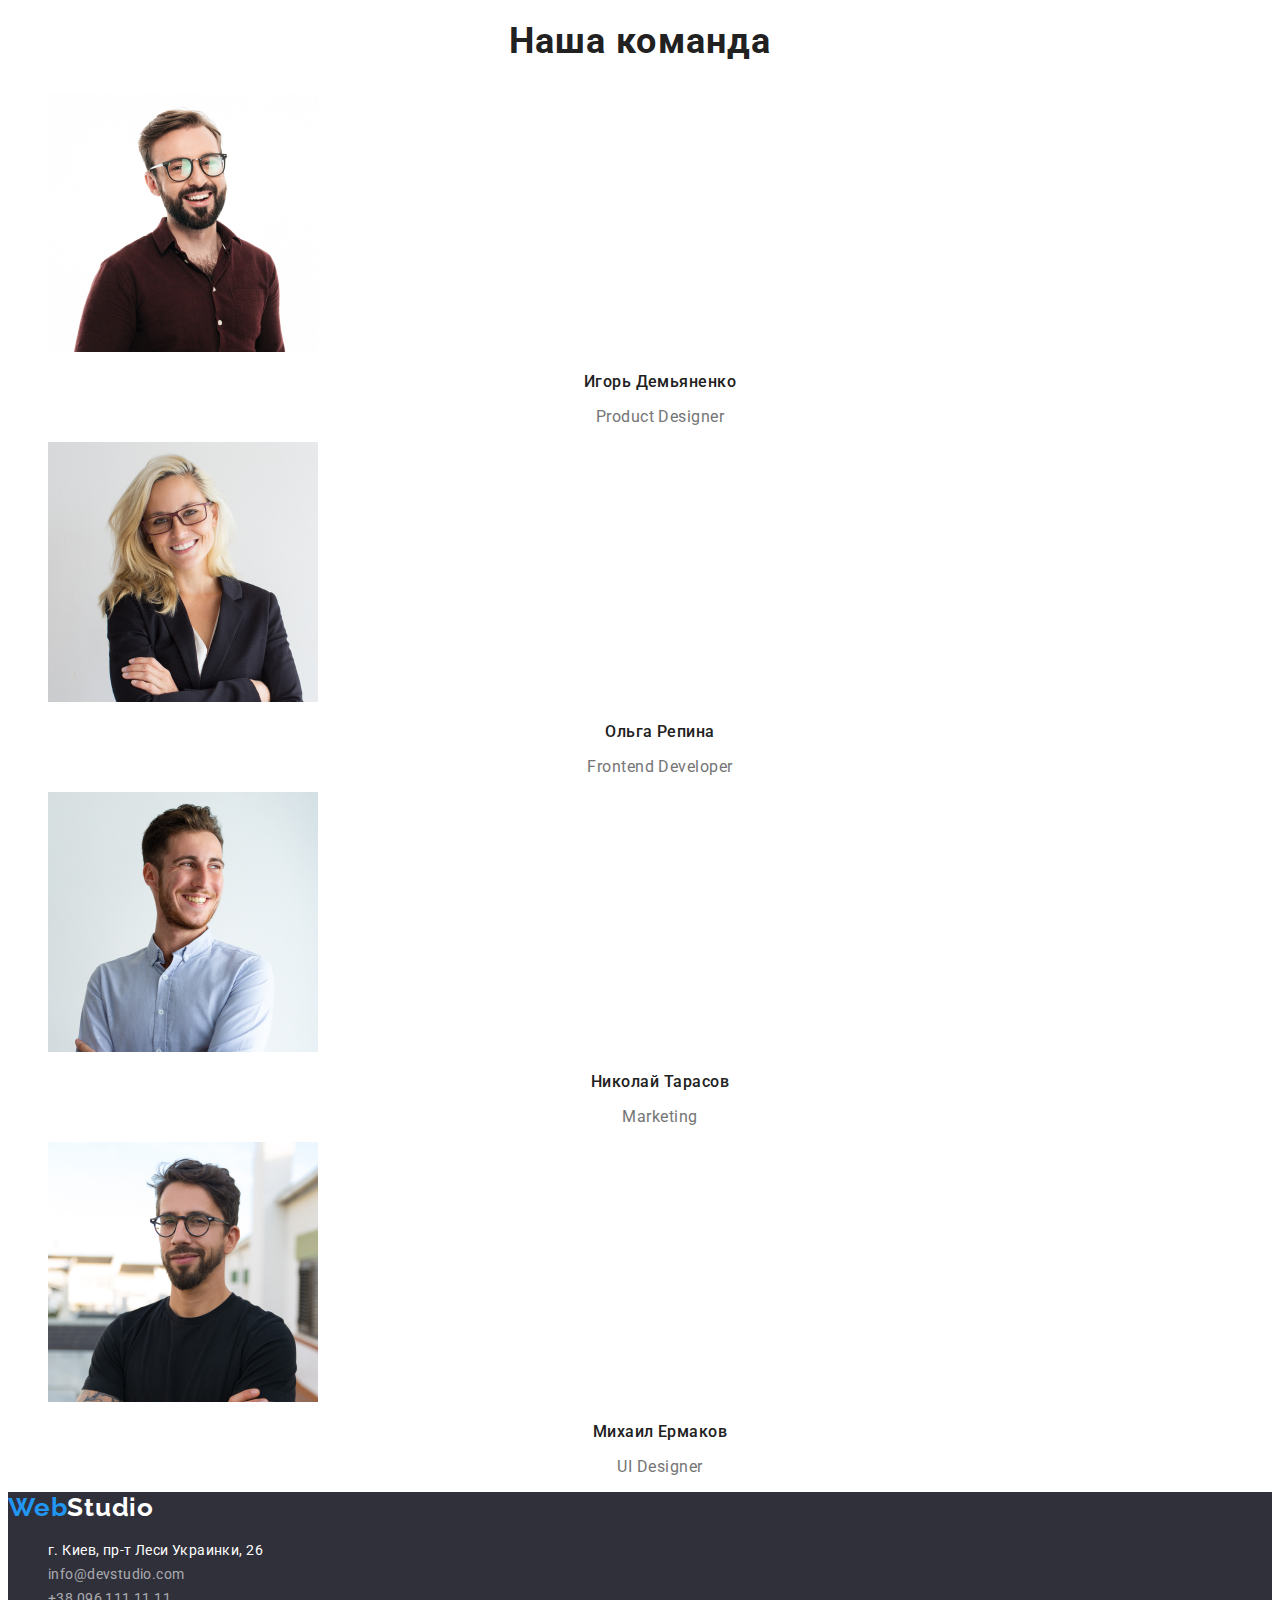
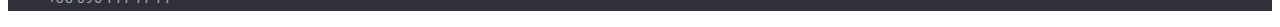
==== commit ffc229b8: "ДЗ Nr. 2 Новые исправления" ====
--- a/index.html
+++ b/index.html
@@ -19,16 +19,16 @@
 <body>
     <header class="header">
         <nav class="navigation">
-            <a class="logo link" href="">Web<span class="header-logo-second">Studio</span></a>
+            <a href="./index.html" class="logo link">Web<span class="header-logo-second">Studio</span></a>
             <ul class="nav-list list">
                 <li class="nav-list-item">
-                    <a class="nav-link link" href="">Студия</a>
+                    <a href="./index.html" class="nav-link link current">Студия</a>
                 </li>
                 <li class="nav-list-item">
-                    <a class="nav-link link" href="./portfolio.html">Портфолио</a>
+                    <a href="./portfolio.html" class="nav-link link">Портфолио</a>
                 </li>
                 <li class="nav-list-item">
-                    <a class="nav-link link" href="">Контакты</a>
+                    <a href="" class="nav-link link">Контакты</a>
                 </li>
             </ul>
         </nav>
@@ -45,7 +45,7 @@
 
     <main>
         <!-- HERO -->
-        <section class="hero">
+        <section class="hero footer-background">
             <h1 class="hero-title">Эффективные решения для вашего бизнеса</h1>
             <button class="modal-btn" type="button">Заказать услугу</button>
         </section>
@@ -127,7 +127,7 @@
         </section>
     </main>
 
-    <footer>
+    <footer class="footer-background">
         <a class="logo link" href="">Web<span class="footer-logo-second">Studio</span></a>
         <ul class="footer-list list">
             <li>
--- a/css/styles.css
+++ b/css/styles.css
@@ -7,6 +7,7 @@
   --accent-color: #2196f3;
   --footer-link-color: rgba(255, 255, 255, 0.6);
   --button-background-color: #f5f4fa;
+  --footer-bacground-color: #2f303a;
 }
 
 body {
@@ -34,6 +35,10 @@
 
 .nav-link:hover,
 .nav-link:focus {
+  color: var(--accent-color);
+}
+
+.current {
   color: var(--accent-color);
 }
 
@@ -187,6 +192,10 @@
   letter-spacing: 0.03em;
 
   color: var(--titles-color);
+}
+
+.footer-background {
+  background-color: var(--footer-bacground-color);
 }
 
 /* ================= END COMPONENTS ================= */
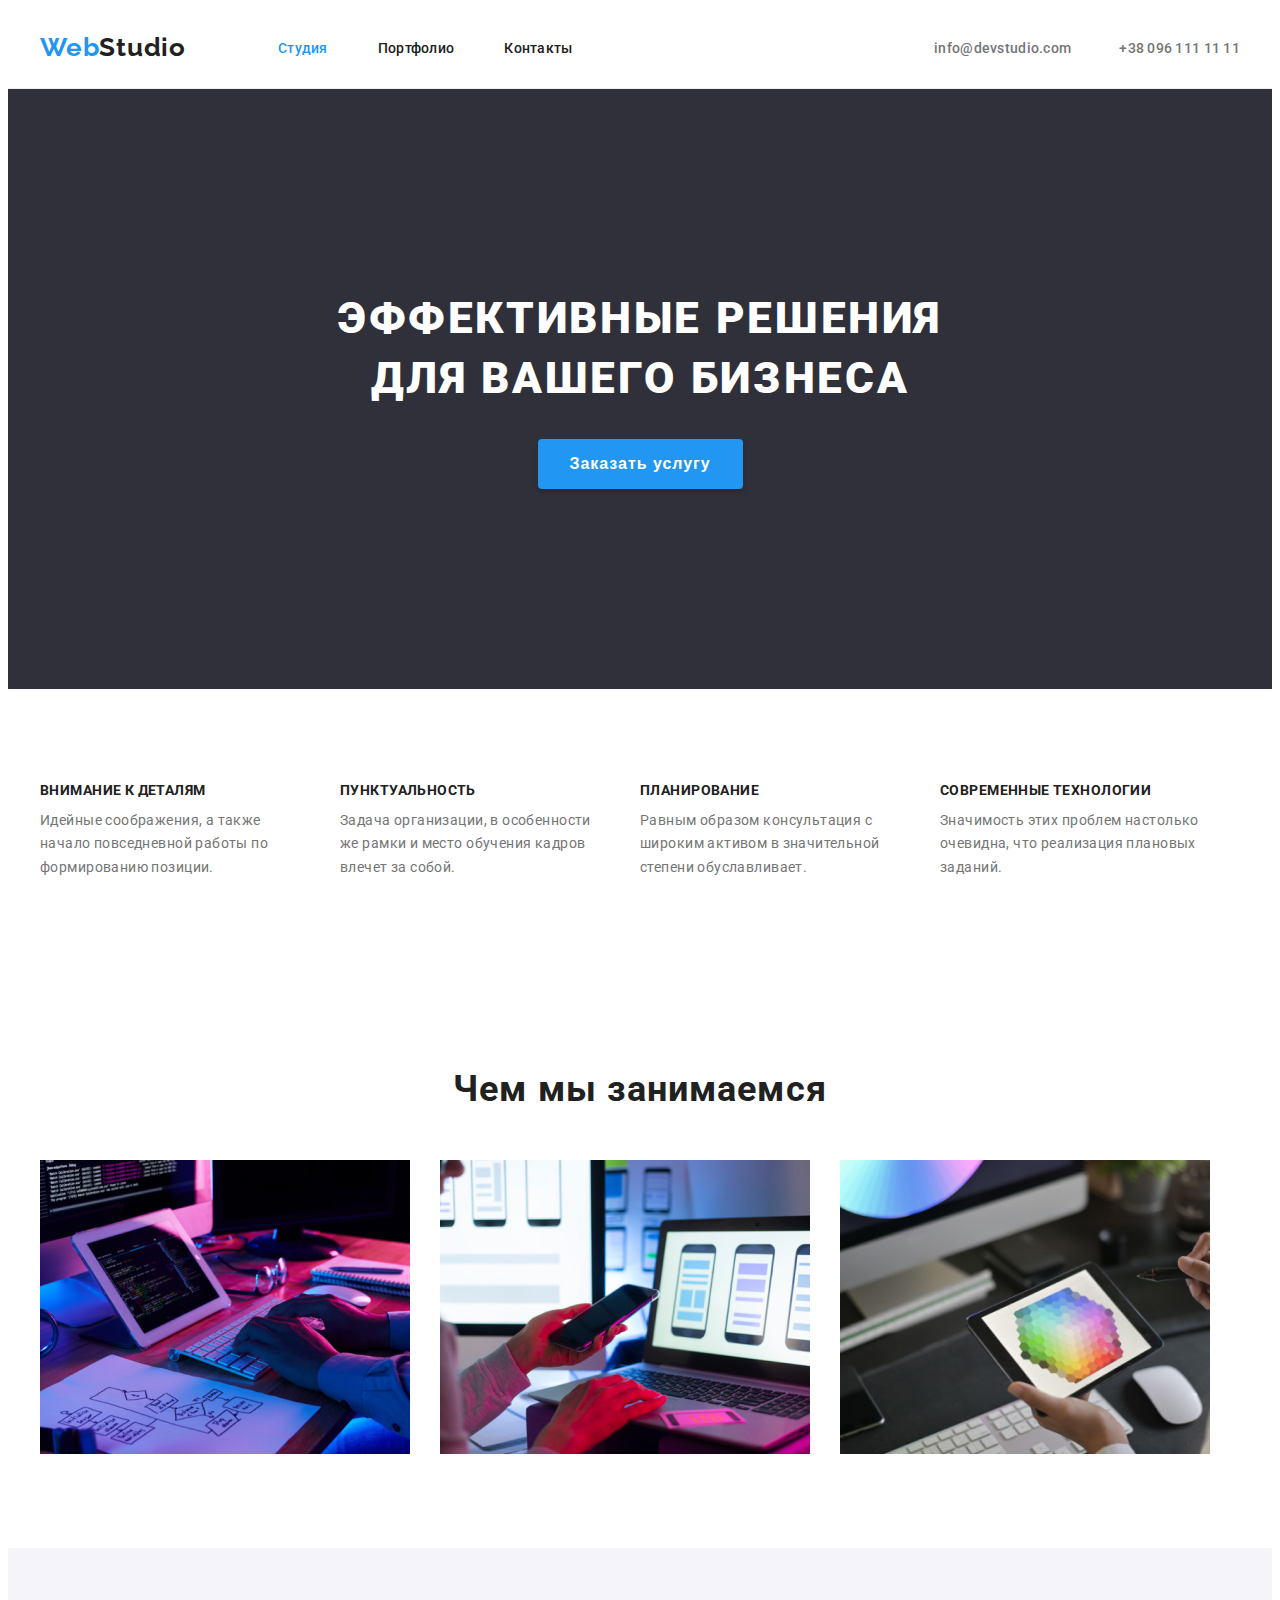
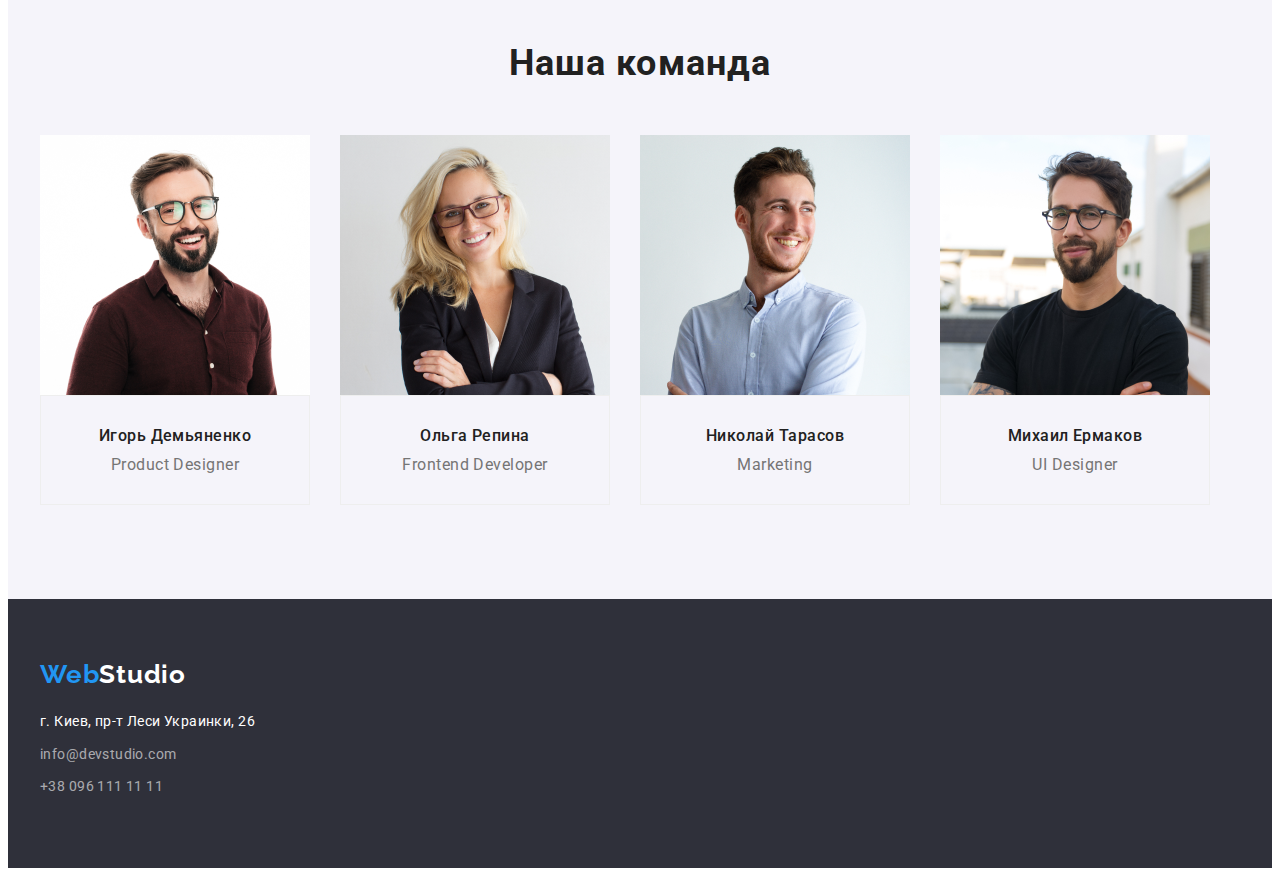
==== commit a27121d6: "ДЗ Nr.3" ====
--- a/index.html
+++ b/index.html
@@ -17,131 +17,154 @@
 </head>
 
 <body>
+    <!-- HEADER -->
     <header class="header">
-        <nav class="navigation">
-            <a href="./index.html" class="logo link">Web<span class="header-logo-second">Studio</span></a>
-            <ul class="nav-list list">
-                <li class="nav-list-item">
-                    <a href="./index.html" class="nav-link link current">Студия</a>
-                </li>
-                <li class="nav-list-item">
-                    <a href="./portfolio.html" class="nav-link link">Портфолио</a>
-                </li>
-                <li class="nav-list-item">
-                    <a href="" class="nav-link link">Контакты</a>
-                </li>
-            </ul>
-        </nav>
-
-        <ul class="list">
-            <li class="contact-list-item">
-                <a class="header-contact-link link" href="mailto:info@devstudio.com">info@devstudio.com</a>
-            </li>
-            <li class="contact-list-item">
-                <a class="header-contact-link link" href="tel:+380961111111">+38 096 111 11 11</a>
-            </li>
-        </ul>
+        <div class="container header-container">
+            <nav class="navigation">
+                <a href="./index.html" class="logo link">Web<span class="header-logo-second">Studio</span></a>
+                <ul class="nav-list list">
+                    <li class="nav-list-item">
+                        <a href="./index.html" class="nav-link link current">Студия</a>
+                    </li>
+                    <li class="nav-list-item">
+                        <a href="./portfolio.html" class="nav-link link">Портфолио</a>
+                    </li>
+                    <li class="nav-list-item">
+                        <a href="" class="nav-link link">Контакты</a>
+                    </li>
+                </ul>
+            </nav>
+            <div>
+                <ul class="contact-list list">
+                    <li class="contact-list-item">
+                        <a class="header-contact-link link" href="mailto:info@devstudio.com">info@devstudio.com</a>
+                    </li>
+                    <li class="contact-list-item">
+                        <a class="header-contact-link link" href="tel:+380961111111">+38 096 111 11 11</a>
+                    </li>
+                </ul>
+            </div>
+        </div>
     </header>
 
     <main>
         <!-- HERO -->
         <section class="hero footer-background">
-            <h1 class="hero-title">Эффективные решения для вашего бизнеса</h1>
-            <button class="modal-btn" type="button">Заказать услугу</button>
+            <h1 class="hero-title">Эффективные решения <br /> для вашего бизнеса</h1>
+            <div class="hero-button">
+                <button class="modal-btn" type="button">Заказать услугу</button>
+            </div>
         </section>
 
         <!-- ADVANTAGES -->
-        <section class="advantages">
+        <section class="advantages section">
             <!-- <h2 hidden>Преимущества</h2> -->
-            <ul class="list">
-                <li class="adv-list-item">
-                    <h3 class="adv-title">Внимание к деталям</h3>
-                    <p class="adv-text">Идейные соображения, а также начало повседневной работы по формированию позиции.
-                    </p>
-                </li>
-                <li>
-                    <h3 class="adv-title">Пунктуальность</h3>
-                    <p class="adv-text">Задача организации, в особенности же рамки и место обучения кадров влечет за
-                        собой.</p>
-                </li>
-                <li class="adv-list-item">
-                    <h3 class="adv-title">Планирование</h3>
-                    <p class="adv-text">Равным образом консультация с широким активом в значительной степени
-                        обуславливает.</p>
-                </li>
-                <li class="adv-list-item">
-                    <h3 class="adv-title">Современные технологии</h3>
-                    <p class="adv-text">Значимость этих проблем настолько очевидна, что реализация плановых заданий.</p>
-                </li>
-            </ul>
+            <div class="container">
+                <ul class="list adv-list">
+                    <li class="adv-list-item">
+                        <h3 class="adv-title">Внимание к деталям</h3>
+                        <p class="adv-text">Идейные соображения, а также начало повседневной работы по формированию
+                            позиции.</p>
+                    </li>
+                    <li class="adv-list-item">
+                        <h3 class="adv-title">Пунктуальность</h3>
+                        <p class="adv-text">Задача организации, в особенности же рамки и место обучения кадров влечет за
+                            собой.</p>
+                    </li>
+                    <li class="adv-list-item">
+                        <h3 class="adv-title">Планирование</h3>
+                        <p class="adv-text">Равным образом консультация с широким активом в значительной степени
+                            обуславливает.</p>
+                    </li>
+                    <li class="adv-list-item">
+                        <h3 class="adv-title">Современные технологии</h3>
+                        <p class="adv-text">Значимость этих проблем настолько очевидна, что реализация плановых заданий.
+                        </p>
+                    </li>
+                </ul>
+            </div>
         </section>
 
         <!-- ABOUT US -->
-        <section class="about-us">
-            <h2 class="subtitle">Чем мы занимаемся</h2>
-            <ul class="about-list list">
-                <li class="about-list-item">
-                    <img class="about-list-img" src="./images/about_us/about-img-1.jpg" alt="Веб-дизайн для ноутбуков"
-                        width="370" height="294">
-                </li>
-                <li class="about-list-item">
-                    <img class="about-list-img" src="./images/about_us/about-img-2.jpg" alt="Веб-дизайн для смартфонов"
-                        width="370" height="294">
-                </li>
-                <li class="about-list-item">
-                    <img class="about-list-img" src="./images/about_us/about-img-3.jpg" alt="Веб-дизайн для планшетов"
-                        width="370" height="294">
-                </li>
-            </ul>
+        <section class="about-us section">
+            <div class="container">
+                <h2 class="subtitle">Чем мы занимаемся</h2>
+                <ul class="about-list list">
+                    <li class="about-list-item">
+                        <img class="about-list-img" src="./images/about_us/about-img-1.jpg"
+                            alt="Веб-дизайн для ноутбуков" width="370" height="294">
+                    </li>
+                    <li class="about-list-item">
+                        <img class="about-list-img" src="./images/about_us/about-img-2.jpg"
+                            alt="Веб-дизайн для смартфонов" width="370" height="294">
+                    </li>
+                    <li class="about-list-item">
+                        <img class="about-list-img" src="./images/about_us/about-img-3.jpg"
+                            alt="Веб-дизайн для планшетов" width="370" height="294">
+                    </li>
+                </ul>
+            </div>
         </section>
 
         <!-- OUR TEAM -->
-        <section class="our-team">
-            <h2 class="subtitle">Наша команда</h2>
-            <ul class="list">
-                <li class="our-team-list-item">
-                    <img class="our-team-list-img" src="./images/our_team/team-img-1.jpg" alt="фото Игорь Демьяненко"
-                        width="270" height="260">
-                    <h3 class="our-team-names">Игорь Демьяненко</h3>
-                    <p class="our-team-positions" lang="en">Product Designer</p>
-                </li>
-                <li class="our-team-list-item">
-                    <img class="our-team-list-img" src="./images/our_team/team-img-2.jpg" alt="фото Ольга Репина"
-                        width="270" height="260">
-                    <h3 class="our-team-names">Ольга Репина</h3>
-                    <p class="our-team-positions" lang="en">Frontend Developer</p>
-                </li>
-                <li class="our-team-list-item">
-                    <img class="our-team-list-img" src="./images/our_team/team-img-3.jpg" alt="фото Николай Тарасов"
-                        width="270" height="260">
-                    <h3 class="our-team-names">Николай Тарасов</h3>
-                    <p class="our-team-positions" lang="en">Marketing</p>
-                </li>
-                <li class="our-team-list-item">
-                    <img class="our-team-list-img" src="./images/our_team/team-img-4.jpg" alt="фото Михаил Ермаков"
-                        width="270" height="260">
-                    <h3 class="our-team-names">Михаил Ермаков</h3>
-                    <p class="our-team-positions" lang="en">UI Designer</p>
-                </li>
-            </ul>
+        <section class="our-team section">
+            <div class="container">
+                <h2 class="subtitle">Наша команда</h2>
+                <ul class="our-team-list list">
+                    <li class="our-team-list-item">
+                        <img class="our-team-list-img" src="./images/our_team/team-img-1.jpg"
+                            alt="фото Игорь Демьяненко" width="270" height="260">
+                        <div class="our-team-list-content">
+                            <h3 class="our-team-names">Игорь Демьяненко</h3>
+                            <p class="our-team-positions" lang="en">Product Designer</p>
+                        </div>
+                    </li>
+                    <li class="our-team-list-item">
+                        <img class="our-team-list-img" src="./images/our_team/team-img-2.jpg" alt="фото Ольга Репина"
+                            width="270" height="260">
+                        <div class="our-team-list-content">
+                            <h3 class="our-team-names">Ольга Репина</h3>
+                            <p class="our-team-positions" lang="en">Frontend Developer</p>
+                        </div>
+                    </li>
+                    <li class="our-team-list-item">
+                        <img class="our-team-list-img" src="./images/our_team/team-img-3.jpg" alt="фото Николай Тарасов"
+                            width="270" height="260">
+                        <div class="our-team-list-content">
+                            <h3 class="our-team-names">Николай Тарасов</h3>
+                            <p class="our-team-positions" lang="en">Marketing</p>
+                        </div>
+                    </li>
+                    <li class="our-team-list-item">
+                        <img class="our-team-list-img" src="./images/our_team/team-img-4.jpg" alt="фото Михаил Ермаков"
+                            width="270" height="260">
+                        <div class="our-team-list-content">
+                            <h3 class="our-team-names">Михаил Ермаков</h3>
+                            <p class="our-team-positions" lang="en">UI Designer</p>
+                        </div>
+                    </li>
+                </ul>
+            </div>
         </section>
     </main>
 
     <footer class="footer-background">
-        <a class="logo link" href="">Web<span class="footer-logo-second">Studio</span></a>
-        <ul class="footer-list list">
-            <li>
-                <a class="address-link link" href="https://goo.gl/maps/kH56KX3NDY2kBuDz9" target="_blank"
-                    rel="noopener noreferrer">г. Киев, пр-т
-                    Леси Украинки, 26</a>
-            </li>
-            <li>
-                <a class="footer-contact-link link" href="mailto:info@devstudio.com">info@devstudio.com</a>
-            </li>
-            <li>
-                <a class="footer-contact-link link" href="tel:+380961111111">+38 096 111 11 11</a>
-            </li>
-        </ul>
+        <div class="container footer-container">
+            <a class="logo link footer-logo" href="">Web<span class="footer-logo-second">Studio</span></a>
+            <ul class="footer-list list">
+                <li class="footer-list-item">
+                    <a class="address-link link" href="https://goo.gl/maps/kH56KX3NDY2kBuDz9" target="_blank"
+                        rel="noopener noreferrer">г. Киев, пр-т
+                        Леси Украинки, 26</a>
+                </li>
+                <li class="footer-list-item">
+                    <a class="footer-contact-link link" href="mailto:info@devstudio.com">info@devstudio.com</a>
+                </li>
+                <li class="footer-list-item">
+                    <a class="footer-contact-link link" href="tel:+380961111111">+38 096 111 11 11</a>
+                </li>
+            </ul>
+        </div>
     </footer>
 
 </body>
--- a/css/styles.css
+++ b/css/styles.css
@@ -8,6 +8,36 @@
   --footer-link-color: rgba(255, 255, 255, 0.6);
   --button-background-color: #f5f4fa;
   --footer-bacground-color: #2f303a;
+  --border-color: #eeeeee;
+}
+
+h1,
+h2,
+h3,
+h4,
+h5,
+h6,
+p {
+  margin-top: 0;
+  margin-bottom: 0;
+}
+
+ul,
+ol {
+  margin-top: 0;
+  margin-bottom: 0;
+  padding-left: 0;
+}
+
+img {
+  display: block;
+}
+
+.container {
+  width: 1200px;
+  padding-left: 15px;
+  padding-right: 15px;
+  margin: 0 auto;
 }
 
 body {
@@ -22,7 +52,49 @@
   list-style: none;
 }
 
+.section {
+  padding-top: 94px;
+  padding-bottom: 94px;
+}
 /* ================= HEADER ================= */
+
+.header {
+  padding-top: 24px;
+  padding-bottom: 25px;
+  border-bottom: 1px solid var(--border-color);
+}
+
+.header-container {
+  display: flex;
+  align-items: center;
+  justify-content: space-between;
+}
+
+.navigation {
+  display: flex;
+  align-items: center;
+}
+
+.nav-list {
+  display: flex;
+  align-items: center;
+}
+
+.contact-list {
+  display: flex;
+}
+
+.contact-list-item:not(:first-child) {
+  margin-left: 48px;
+}
+
+.nav-list-item:not(:last-child) {
+  margin-right: 50px;
+}
+
+.logo {
+  margin-right: 92px;
+}
 
 .nav-link {
   font-weight: 500;
@@ -48,7 +120,7 @@
   line-height: 1.14;
   letter-spacing: 0.02em;
 
-  color: var(--text-color);
+  color: var(--main-text-color);
 }
 
 .header-contact-link:hover,
@@ -59,28 +131,37 @@
 /* ================= END HEADER ================= */
 
 /* ================= HERO ================= */
+
+.hero {
+  padding-top: 200px;
+  padding-bottom: 200px;
+  text-align: center;
+}
 
 .hero-title {
   font-weight: 900;
   font-size: 44px;
   line-height: 1.36;
-  text-align: center;
   letter-spacing: 0.06em;
   text-transform: uppercase;
+  margin: 0 auto 30px;
 
   color: var(--secondary-text-color);
 }
 
 .modal-btn {
+  height: 50px;
   font-weight: 700;
   font-size: 16px;
   line-height: 1.88;
   letter-spacing: 0.06em;
   cursor: pointer;
+  padding: 0px 32px;
 
   color: var(--secondary-text-color);
   background: var(--accent-color);
   box-shadow: 0px 4px 4px rgba(0, 0, 0, 0.15);
+  border: none;
   border-radius: 4px;
 }
 
@@ -88,6 +169,23 @@
 
 /* ================= ADVANTAGES ================= */
 
+.advantages {
+  padding-top: 94px;
+}
+
+.adv-list {
+  display: flex;
+  padding-bottom: 0;
+  margin-top: -30px;
+  margin-left: -30px;
+}
+
+.adv-list-item {
+  flex-basis: 270px;
+  margin-top: 30px;
+  margin-left: 30px;
+}
+
 .adv-title {
   font-style: normal;
   font-weight: 700;
@@ -95,7 +193,7 @@
   line-height: 1.14;
   letter-spacing: 0.03em;
   text-transform: uppercase;
-
+  margin-bottom: 10px;
   color: var(--titles-color);
 }
 
@@ -112,9 +210,36 @@
 
 /* ================= ABOUT US ================= */
 
+.about-list {
+  display: flex;
+  margin-left: -30px;
+  margin-top: -30px;
+}
+
+.about-list-item {
+  margin-left: 30px;
+  margin-top: 30px;
+}
+
 /* ================= END ABOUT US ================= */
 
 /* ================= OUR TEAM ================= */
+
+.our-team {
+  background: var(--button-background-color);
+}
+
+.our-team-list {
+  display: flex;
+  margin-left: -30px;
+  margin-top: -30px;
+}
+
+.our-team-list-item {
+  flex-basis: calc((100%-120px) / 4);
+  margin-left: 30px;
+  margin-top: 30px;
+}
 
 .our-team-names {
   font-style: normal;
@@ -123,8 +248,15 @@
   line-height: 1.19;
   text-align: center;
   letter-spacing: 0.03em;
-
-  color: var(--titles-color);
+  margin-bottom: 10px;
+
+  color: var(--titles-color);
+}
+
+.our-team-list-content {
+  padding-top: 30px;
+  padding-bottom: 30px;
+  border: 1px solid var(--border-color);
 }
 
 .our-team-positions {
@@ -142,6 +274,16 @@
 
 /* ================= FOOTER ================= */
 
+.footer-container {
+  padding-top: 60px;
+  padding-bottom: 60px;
+}
+
+.footer-logo {
+  display: block;
+  margin-bottom: 20px;
+}
+
 .address-link {
   font-style: normal;
   font-weight: 400;
@@ -160,6 +302,10 @@
   letter-spacing: 0.03em;
 
   color: var(--footer-link-color);
+}
+
+.footer-list-item {
+  margin-bottom: 9px;
 }
 /* ================= END FOOTER ================= */
 
@@ -190,6 +336,7 @@
   line-height: 1.17;
   text-align: center;
   letter-spacing: 0.03em;
+  margin-bottom: 50px;
 
   color: var(--titles-color);
 }
@@ -203,18 +350,32 @@
 /* ================= PORTFOLIO BUTTONS ================= */
 
 .portfolio-modal-btn {
+  height: 38px;
   font-weight: 500;
   font-size: 16px;
   line-height: 1.63;
   letter-spacing: 0.03em;
   cursor: pointer;
+  padding: 0 22px;
 
   color: var(--titles-color);
   background: var(--button-background-color);
-  box-shadow: 0px 3px 1px rgba(0, 0, 0, 0.1), 0px 1px 2px rgba(0, 0, 0, 0.08),
-    0px 2px 2px rgba(0, 0, 0, 0.12);
   border-radius: 4px;
   list-style: none;
+  border: none;
+}
+
+.portfolio-button-list:not(:last-child) {
+  margin-right: 8px;
+}
+
+.button-container {
+  padding-bottom: 50px;
+}
+
+.button-list {
+  display: flex;
+  justify-content: center;
 }
 
 .portfolio-modal-btn:hover,
@@ -247,4 +408,24 @@
   color: var(--main-text-color);
 }
 
+.project-list {
+  display: flex;
+  flex-wrap: wrap;
+  margin-left: -30px;
+  margin-top: -30px;
+}
+
+.project-list-item {
+  flex-basis: calc((100% - 90px) / 3);
+  margin-left: 30px;
+  margin-top: 30px;
+}
+
+.project-list-content {
+  padding-top: 20px;
+  padding-bottom: 20px;
+  padding-left: 24px;
+  border: 1px solid var(--border-color);
+}
+
 /* ================= END PROJECT LIST ================= */
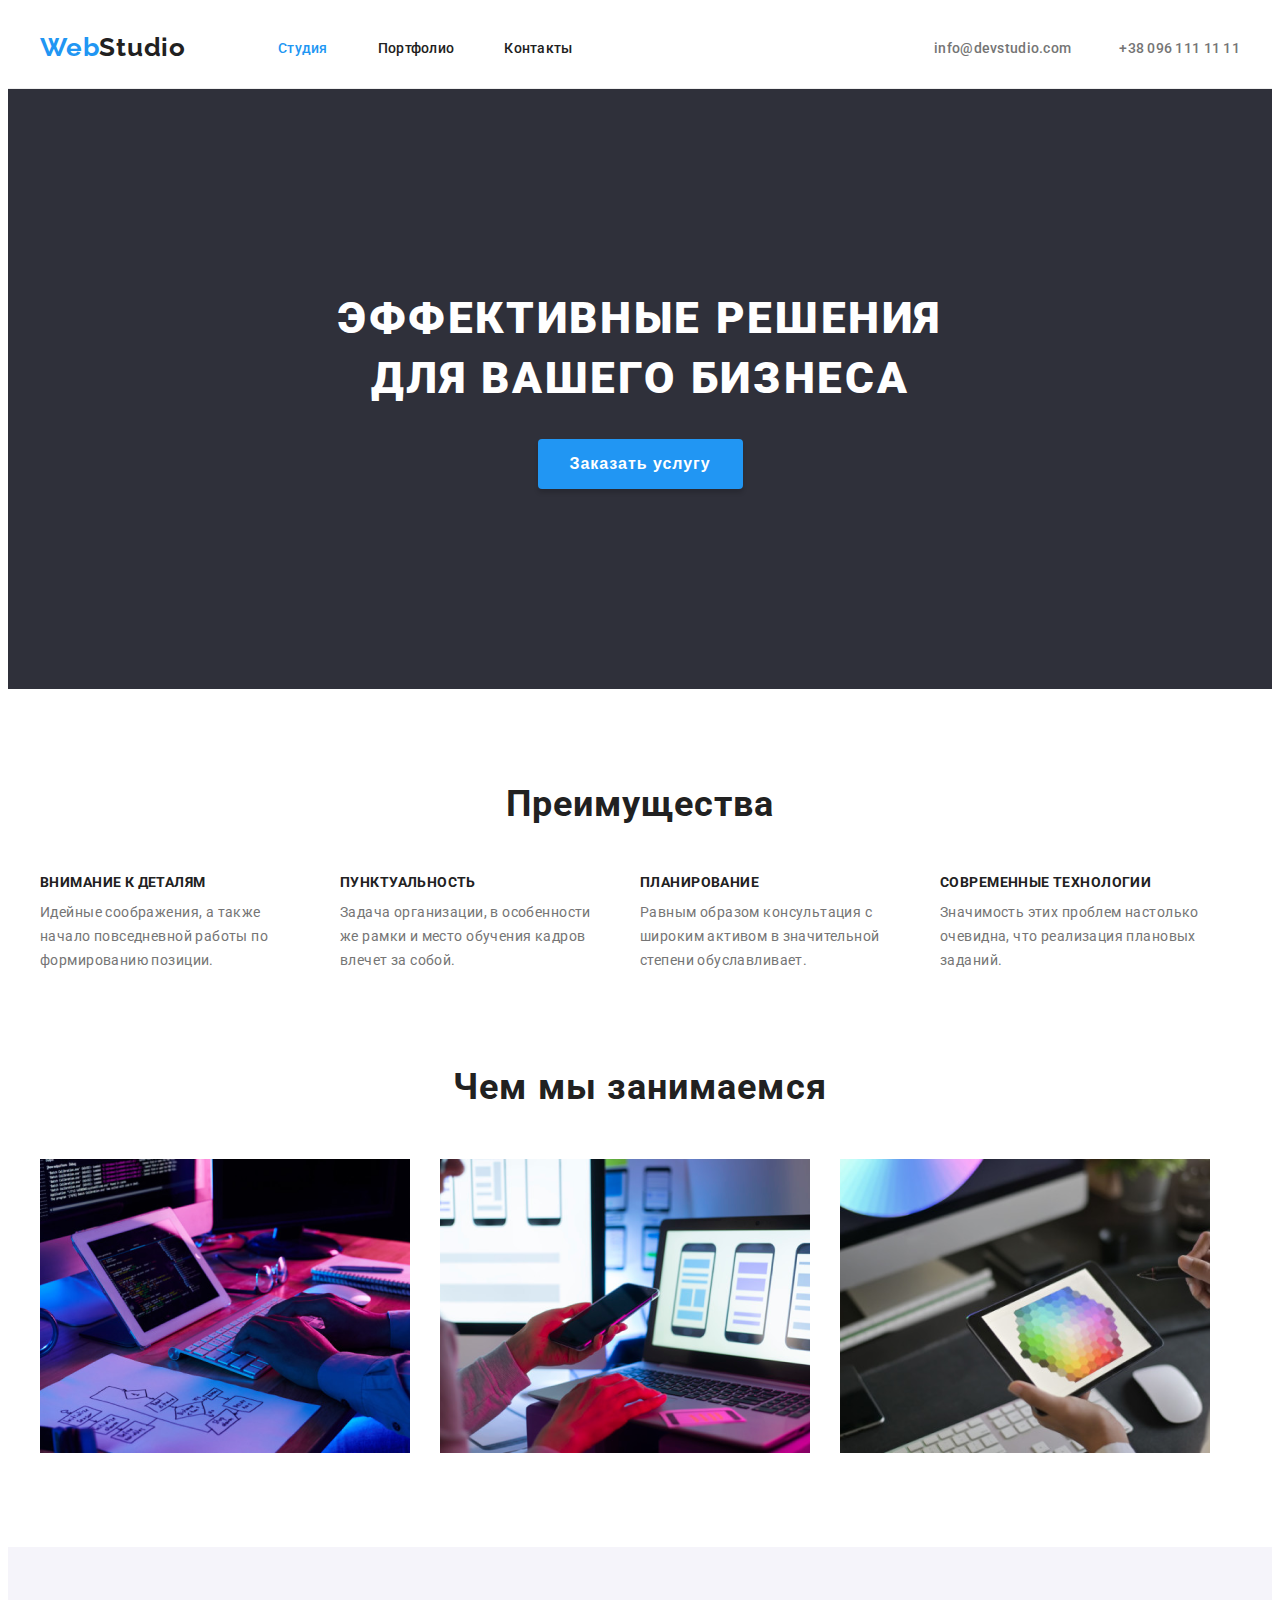
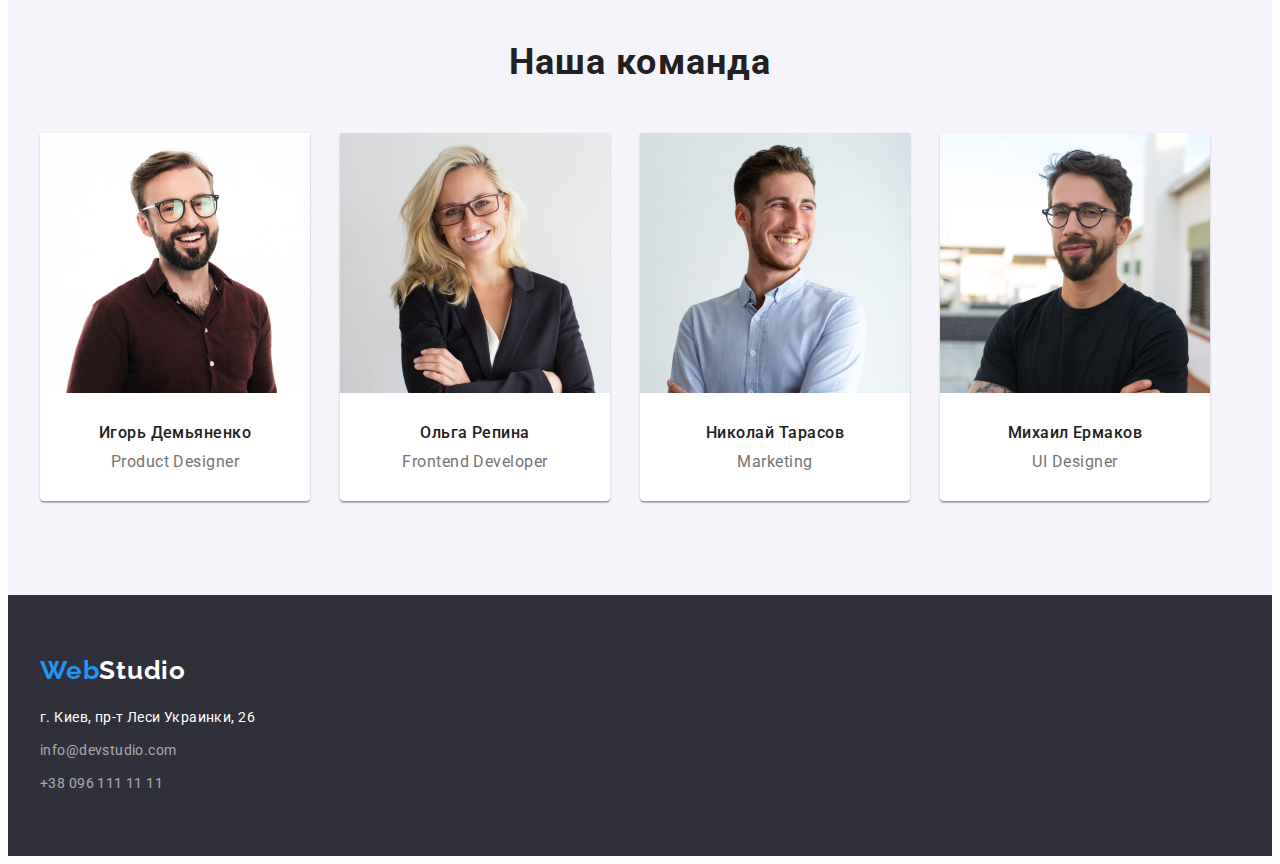
==== commit bcd96656: "ДЗ Nr.3 Исправления" ====
--- a/index.html
+++ b/index.html
@@ -4,6 +4,7 @@
 <head>
     <meta charset="UTF-8">
     <meta name="viewport" content="width=device-width, initial-scale=1.0">
+    <meta http-equiv="X-UA-Compatible" content="IE=edge">
     <title>MyProject</title>
     <link rel="stylesheet" href="https://cdnjs.cloudflare.com/ajax/libs/modern-normalize/1.0.0/modern-normalize.min.css"
         integrity="sha512-ISS7cAi1PEhQ8jnbJpJZMd29NlhNj4AWYyLOSp2CE/CsHxTCu+r+t0D2yoJudVrd0/8fTVPUVDzY5Tvli75u/g=="
@@ -34,16 +35,14 @@
                     </li>
                 </ul>
             </nav>
-            <div>
-                <ul class="contact-list list">
-                    <li class="contact-list-item">
-                        <a class="header-contact-link link" href="mailto:info@devstudio.com">info@devstudio.com</a>
-                    </li>
-                    <li class="contact-list-item">
-                        <a class="header-contact-link link" href="tel:+380961111111">+38 096 111 11 11</a>
-                    </li>
-                </ul>
-            </div>
+            <ul class="contact-list list">
+                <li class="contact-list-item">
+                    <a class="header-contact-link link" href="mailto:info@devstudio.com">info@devstudio.com</a>
+                </li>
+                <li class="contact-list-item">
+                    <a class="header-contact-link link" href="tel:+380961111111">+38 096 111 11 11</a>
+                </li>
+            </ul>
         </div>
     </header>
 
@@ -51,15 +50,13 @@
         <!-- HERO -->
         <section class="hero footer-background">
             <h1 class="hero-title">Эффективные решения <br /> для вашего бизнеса</h1>
-            <div class="hero-button">
-                <button class="modal-btn" type="button">Заказать услугу</button>
-            </div>
+            <button class="modal-btn" type="button">Заказать услугу</button>
         </section>
 
         <!-- ADVANTAGES -->
-        <section class="advantages section">
-            <!-- <h2 hidden>Преимущества</h2> -->
+        <section class="advantages">
             <div class="container">
+                <h2 class="subtitle">Преимущества</h2>
                 <ul class="list adv-list">
                     <li class="adv-list-item">
                         <h3 class="adv-title">Внимание к деталям</h3>
@@ -148,8 +145,8 @@
         </section>
     </main>
 
-    <footer class="footer-background">
-        <div class="container footer-container">
+    <footer class="footer footer-background">
+        <div class="container">
             <a class="logo link footer-logo" href="">Web<span class="footer-logo-second">Studio</span></a>
             <ul class="footer-list list">
                 <li class="footer-list-item">
--- a/css/styles.css
+++ b/css/styles.css
@@ -239,6 +239,11 @@
   flex-basis: calc((100%-120px) / 4);
   margin-left: 30px;
   margin-top: 30px;
+
+  box-shadow: 0px 1px 3px rgba(0, 0, 0, 0.12), 0px 1px 1px rgba(0, 0, 0, 0.14),
+    0px 2px 1px rgba(0, 0, 0, 0.2);
+  border-radius: 0px 0px 4px 4px;
+  background: var(--secondary-text-color);
 }
 
 .our-team-names {
@@ -254,9 +259,7 @@
 }
 
 .our-team-list-content {
-  padding-top: 30px;
-  padding-bottom: 30px;
-  border: 1px solid var(--border-color);
+  padding: 30px 30px;
 }
 
 .our-team-positions {
@@ -274,7 +277,7 @@
 
 /* ================= FOOTER ================= */
 
-.footer-container {
+.footer {
   padding-top: 60px;
   padding-bottom: 60px;
 }
@@ -304,7 +307,7 @@
   color: var(--footer-link-color);
 }
 
-.footer-list-item {
+.footer-list-item:not(:last-child) {
   margin-bottom: 9px;
 }
 /* ================= END FOOTER ================= */
@@ -369,13 +372,10 @@
   margin-right: 8px;
 }
 
-.button-container {
-  padding-bottom: 50px;
-}
-
 .button-list {
   display: flex;
   justify-content: center;
+  margin-bottom: 50px;
 }
 
 .portfolio-modal-btn:hover,
@@ -422,10 +422,9 @@
 }
 
 .project-list-content {
-  padding-top: 20px;
-  padding-bottom: 20px;
-  padding-left: 24px;
+  padding: 20px 24px;
   border: 1px solid var(--border-color);
+  border-top: none;
 }
 
 /* ================= END PROJECT LIST ================= */
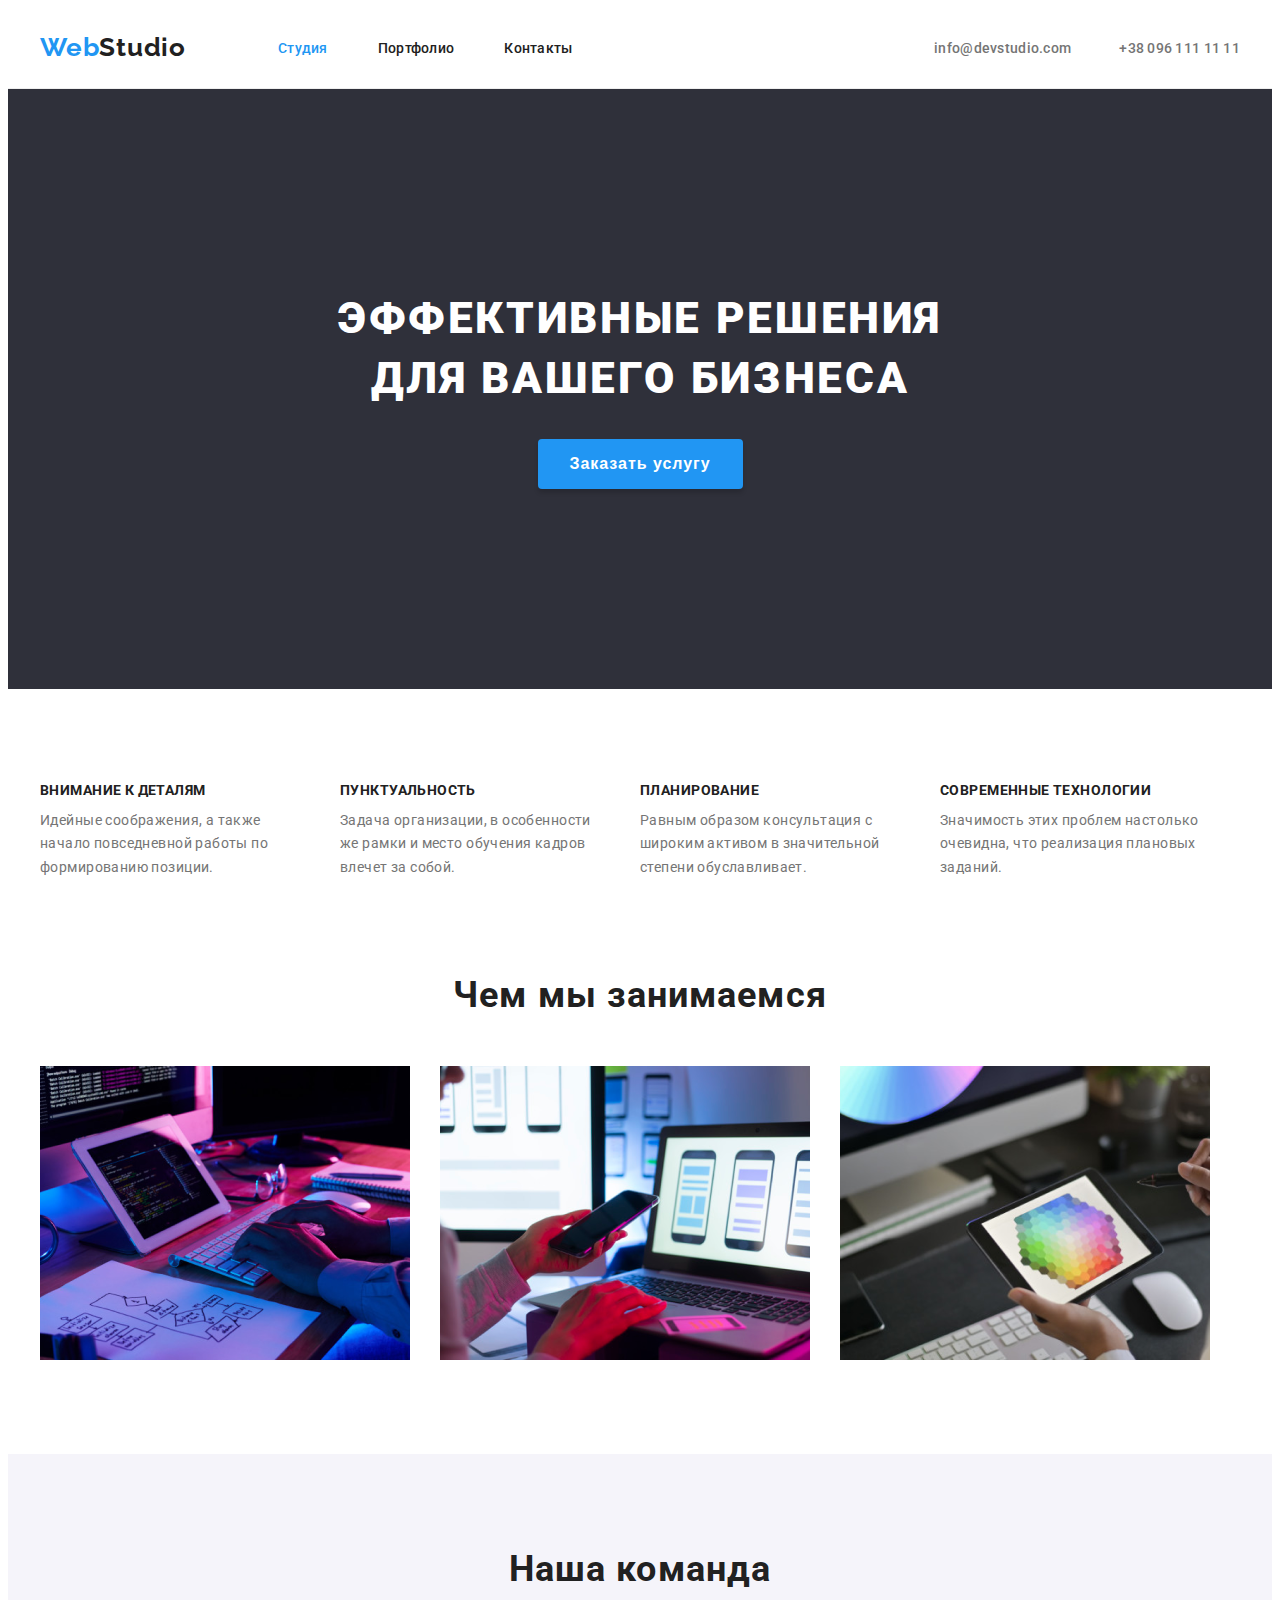
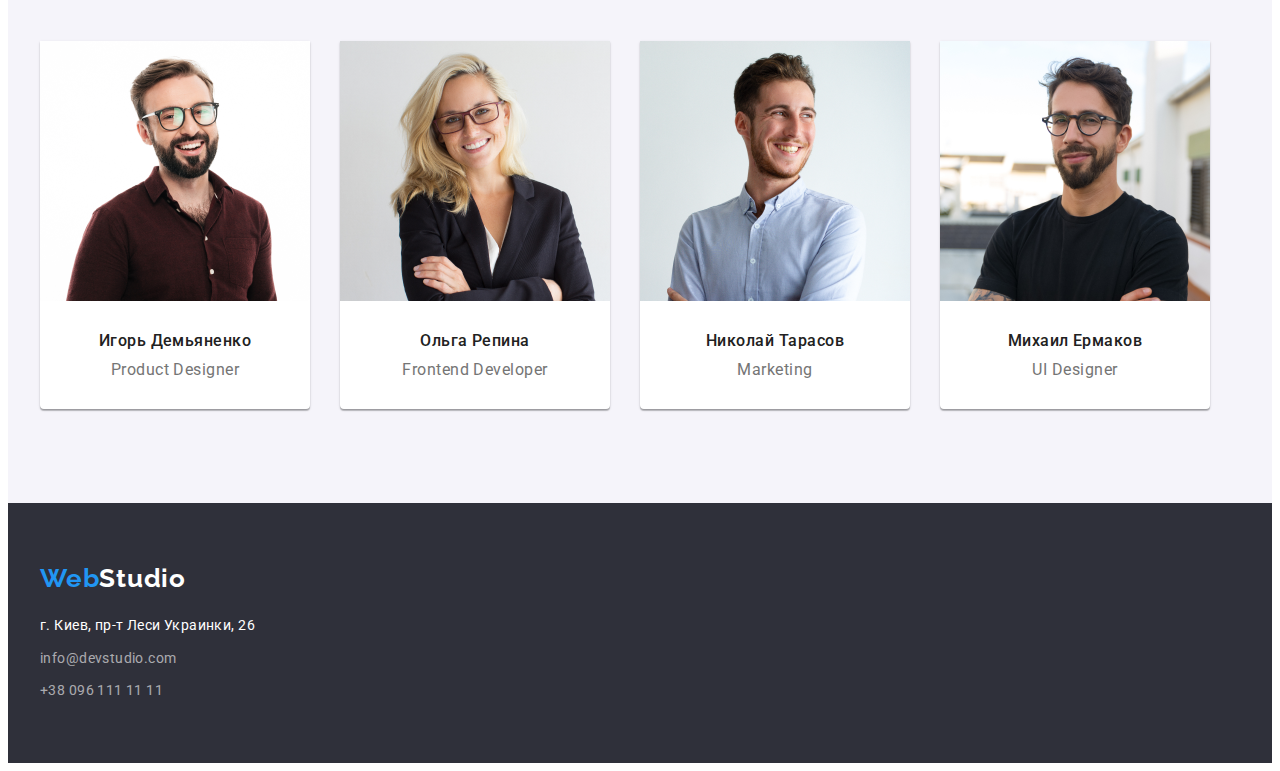
==== commit 5106e8d9: "ДЗ Nr.3 Advantages" ====
--- a/index.html
+++ b/index.html
@@ -56,8 +56,7 @@
         <!-- ADVANTAGES -->
         <section class="advantages">
             <div class="container">
-                <h2 class="subtitle">Преимущества</h2>
-                <ul class="list adv-list">
+                <ul class="list advantages-list">
                     <li class="adv-list-item">
                         <h3 class="adv-title">Внимание к деталям</h3>
                         <p class="adv-text">Идейные соображения, а также начало повседневной работы по формированию
--- a/css/styles.css
+++ b/css/styles.css
@@ -173,7 +173,7 @@
   padding-top: 94px;
 }
 
-.adv-list {
+.advantages-list {
   display: flex;
   padding-bottom: 0;
   margin-top: -30px;
